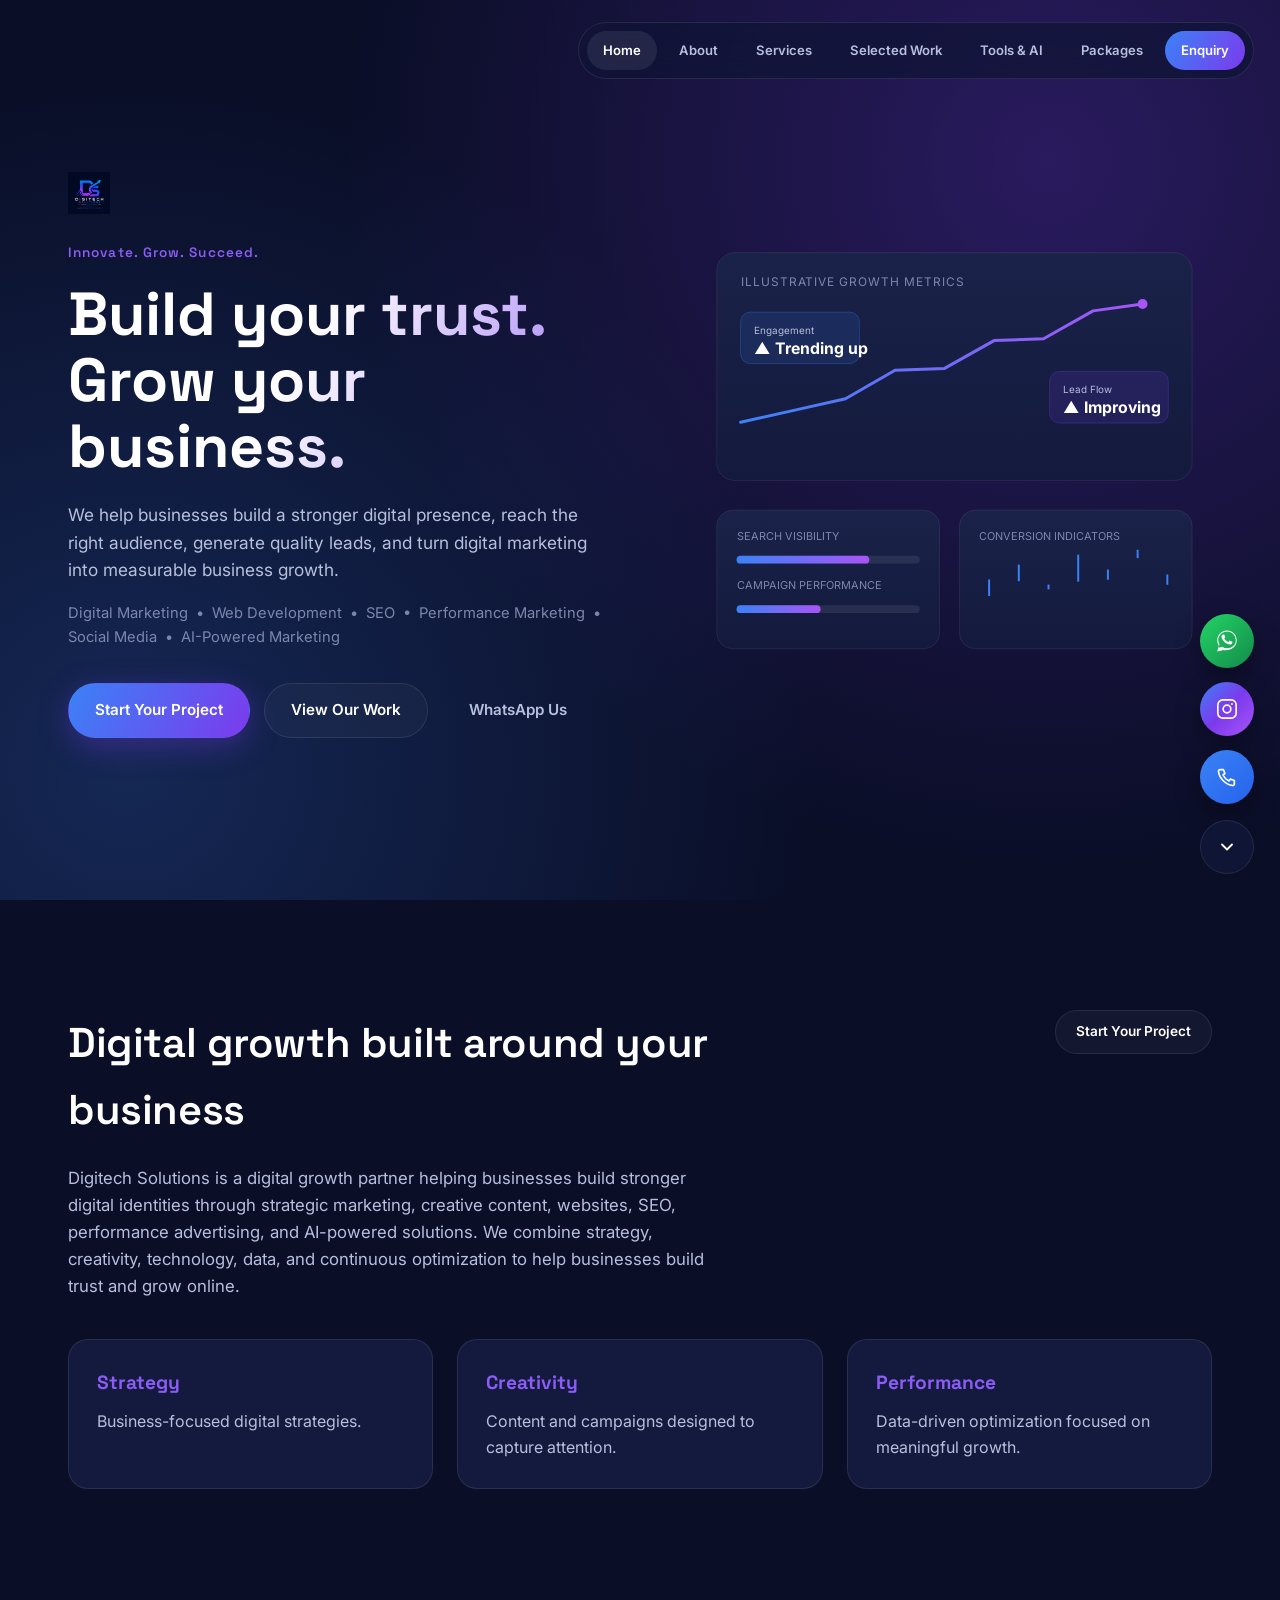
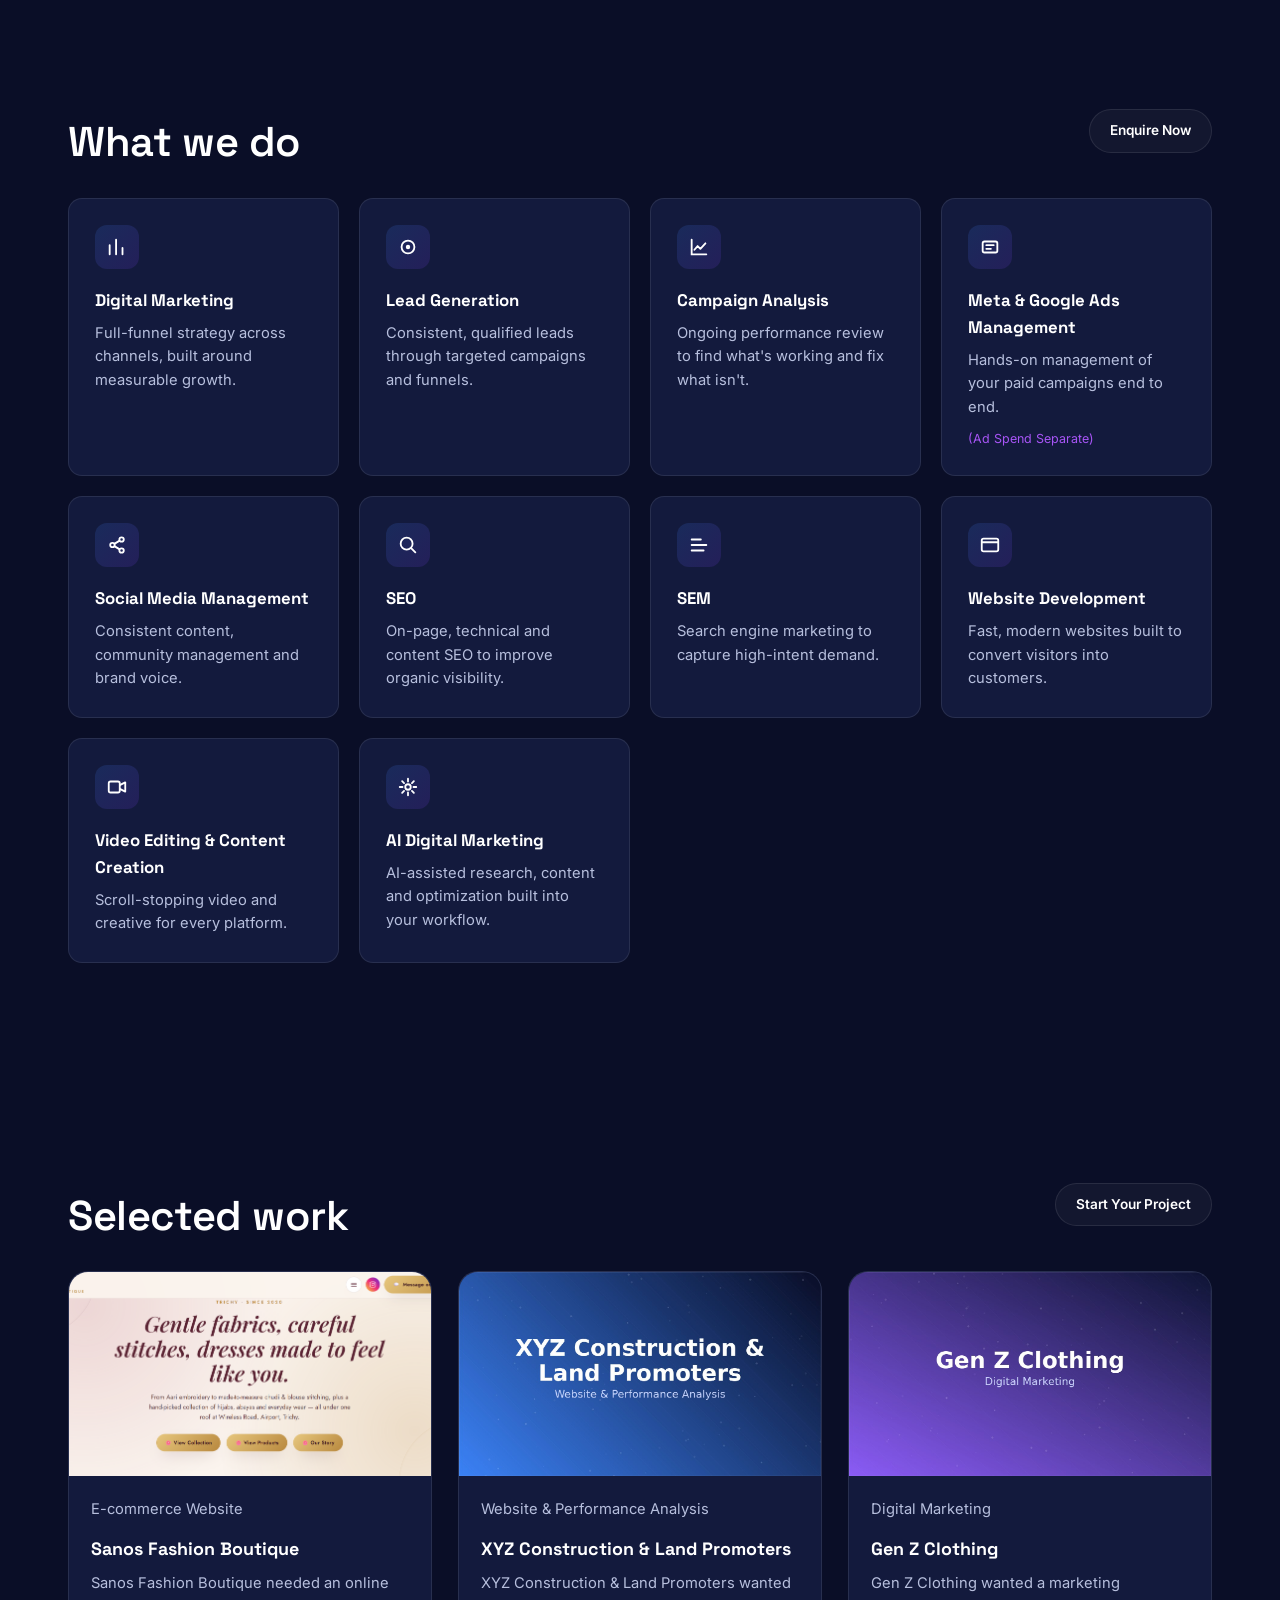
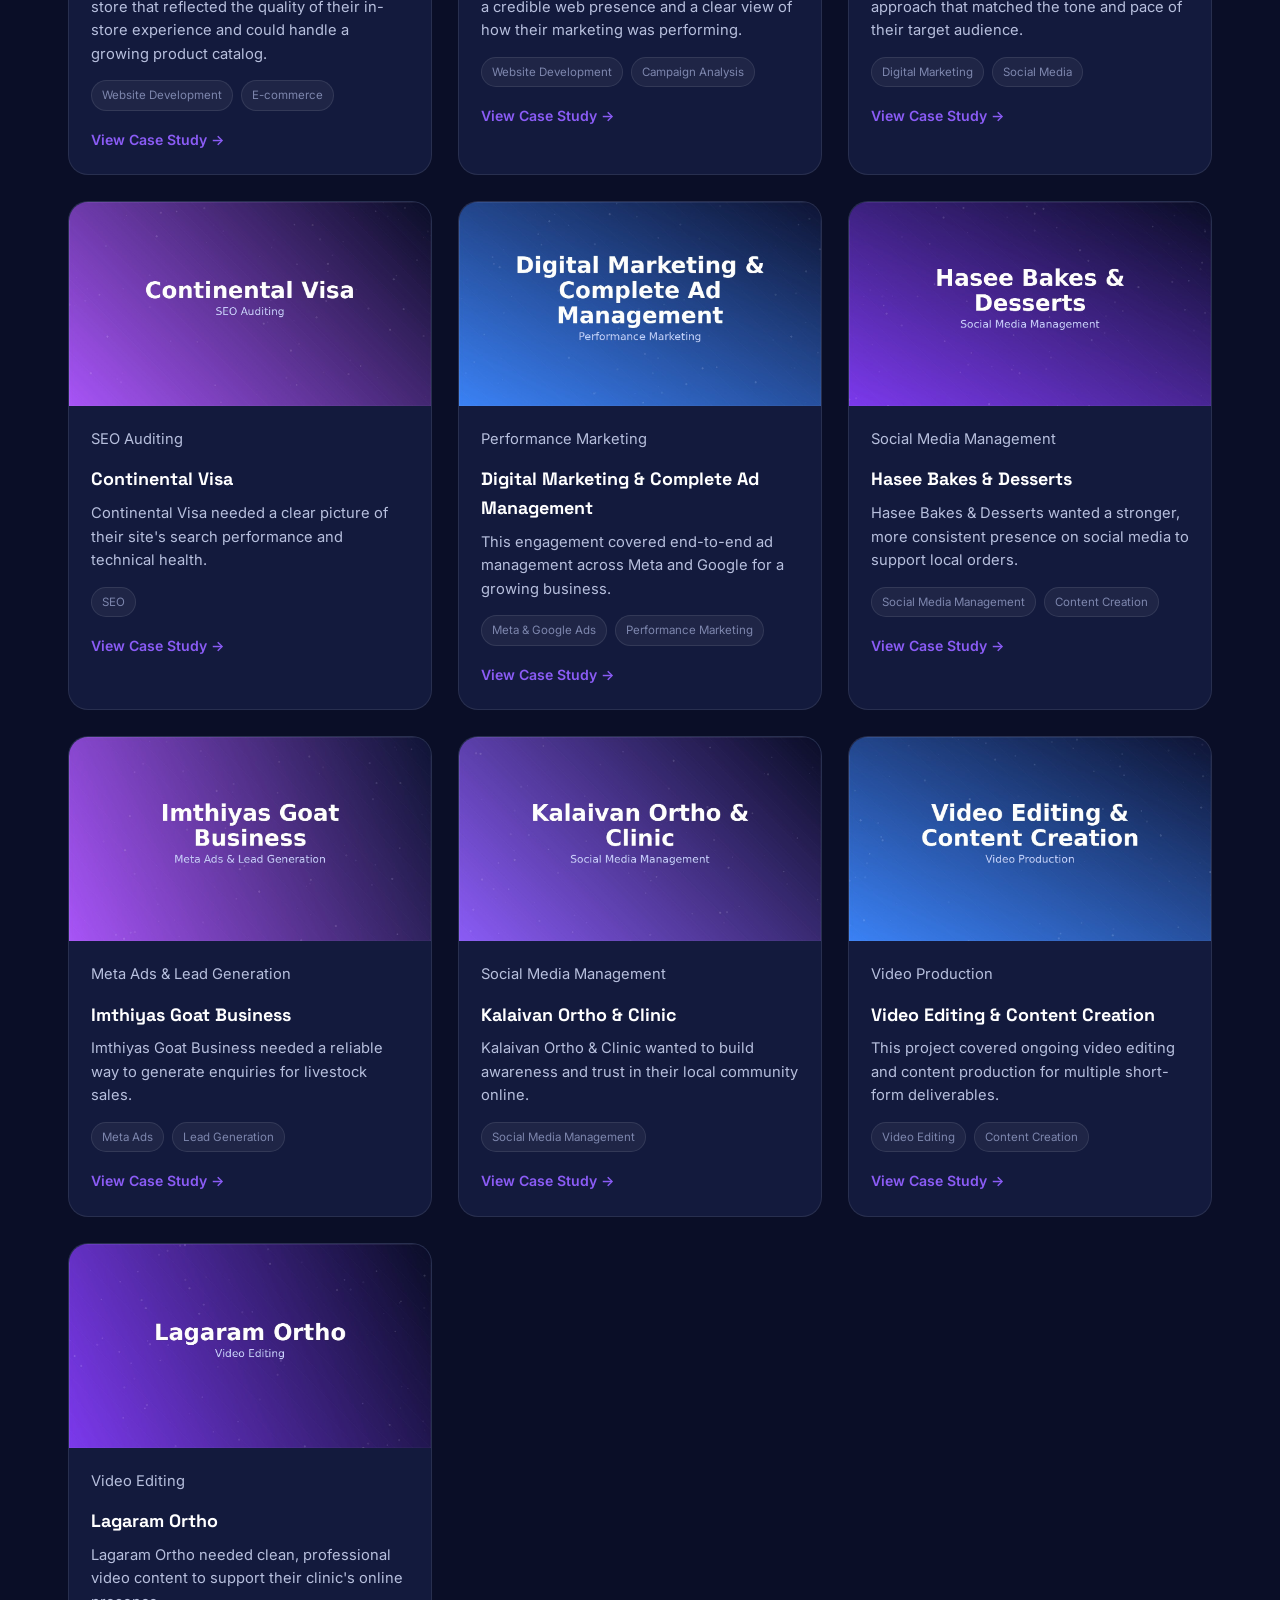
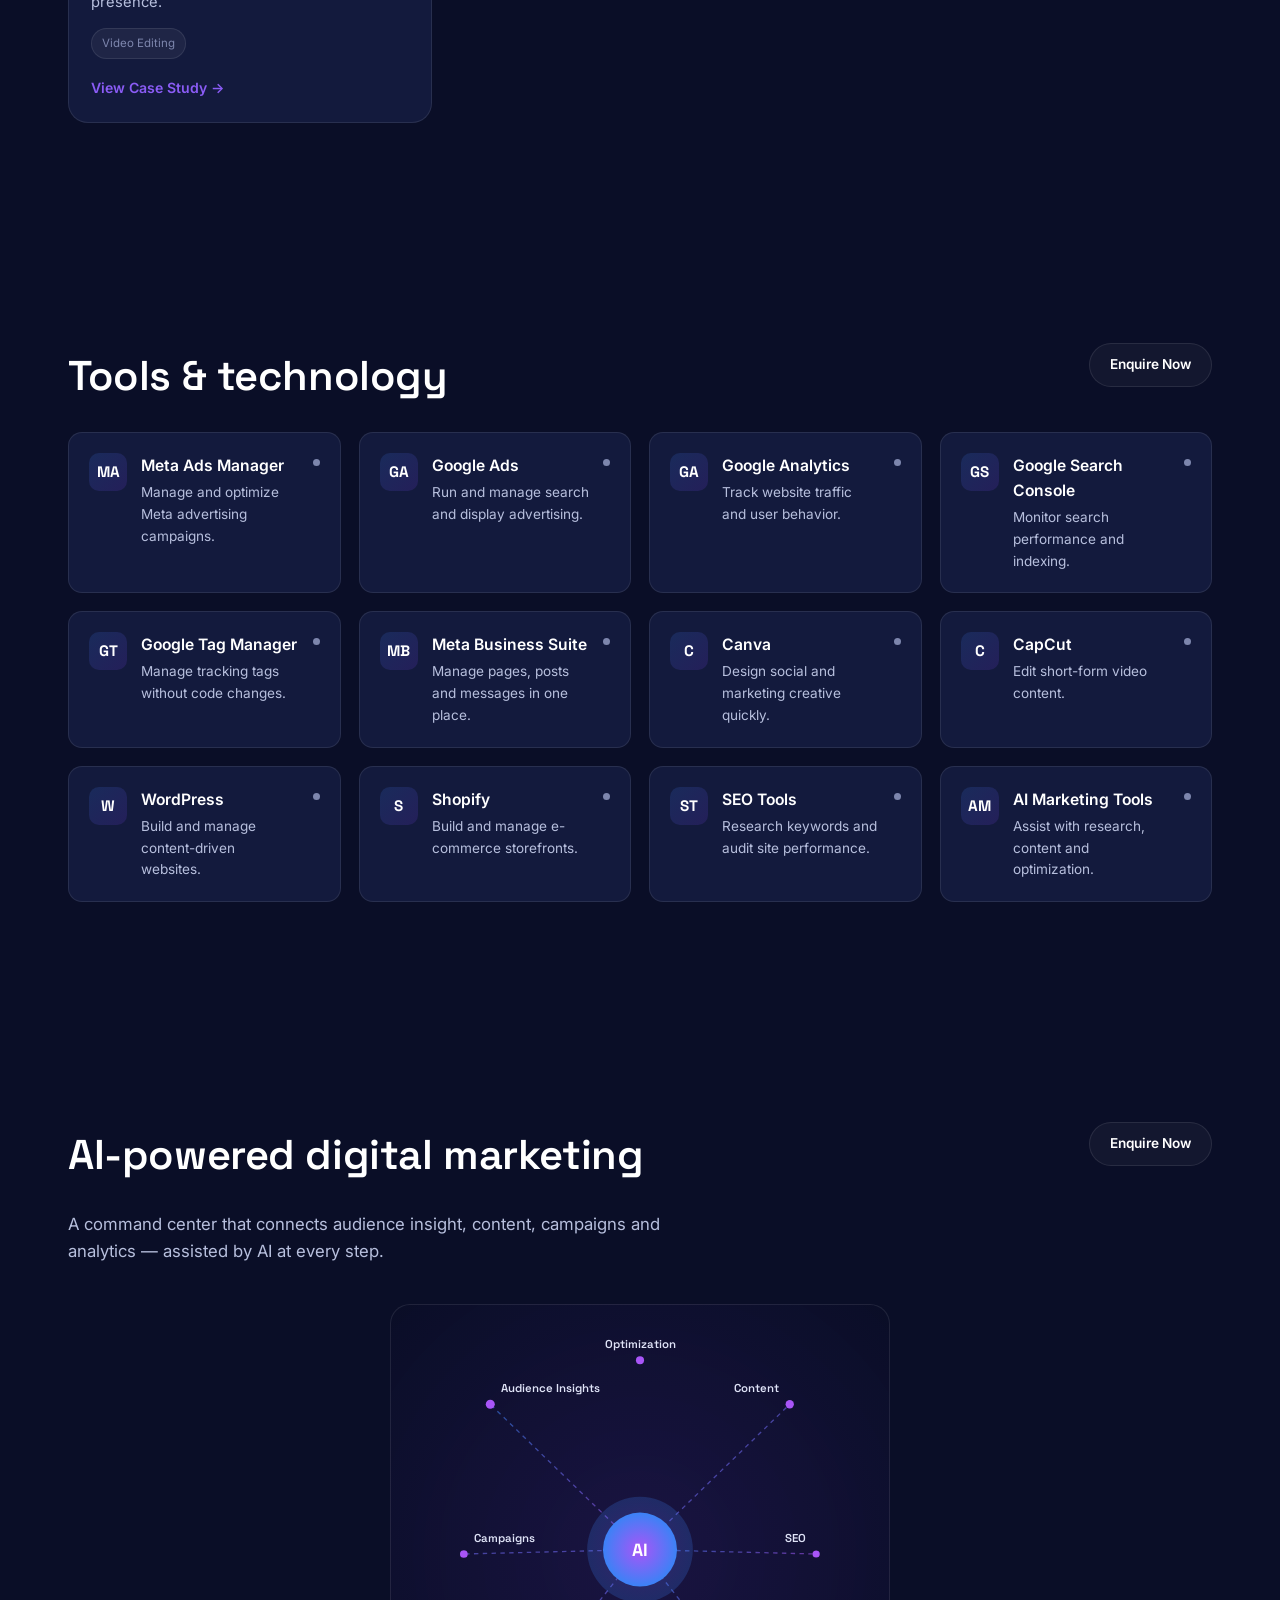
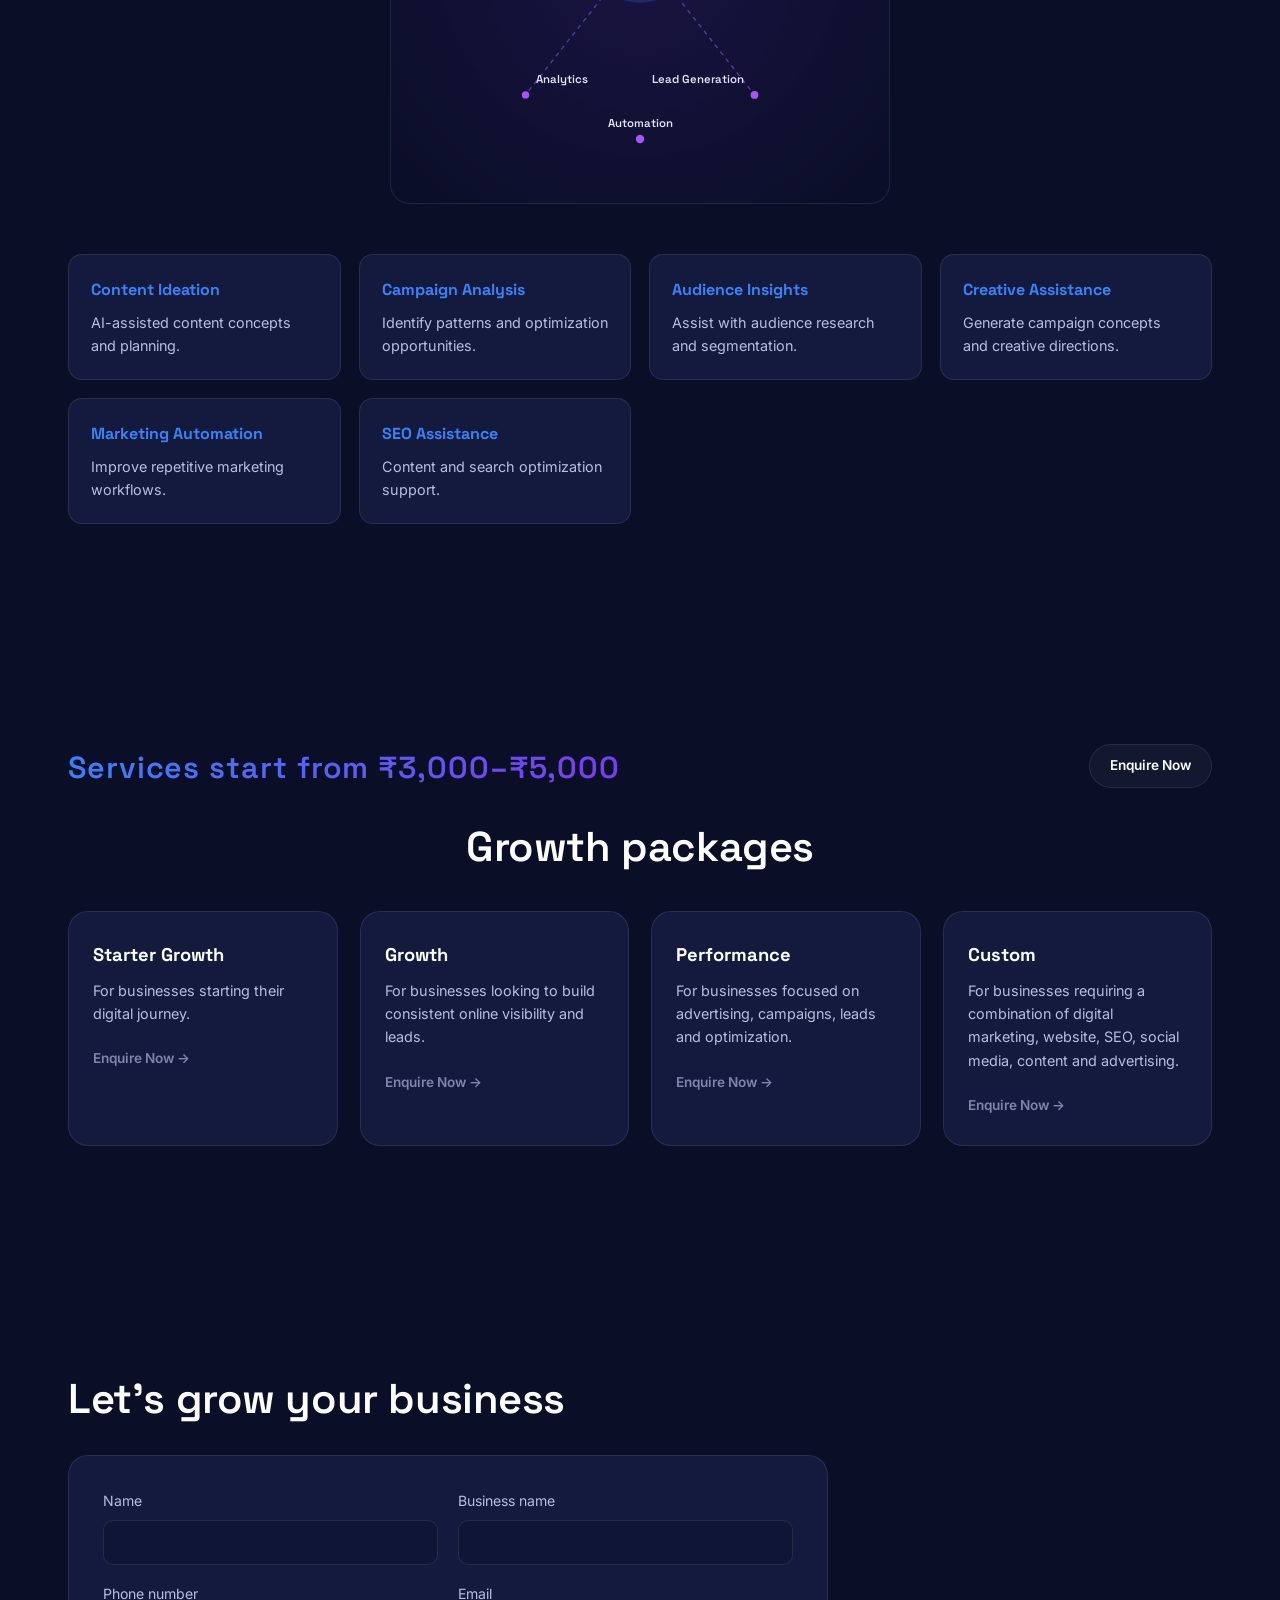
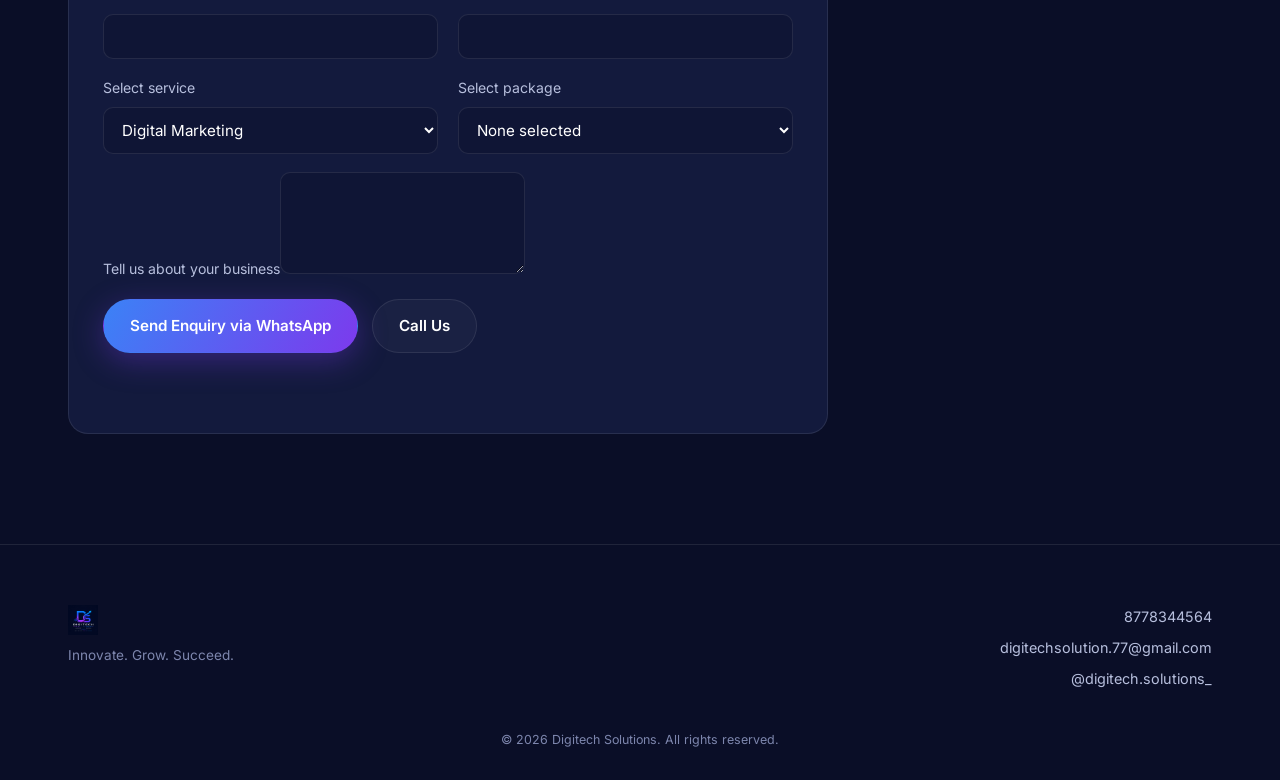
==== index.html @ 9fa25af1 "Add files via upload" ====
<!DOCTYPE html>
<html lang="en">
<head>
<meta charset="UTF-8">
<meta name="viewport" content="width=device-width, initial-scale=1.0">
<title>Digitech Solutions — Innovate. Grow. Succeed.</title>
<meta name="description" content="Digitech Solutions is a digital growth partner helping businesses build stronger digital identities through strategic marketing, websites, SEO, performance advertising and AI-powered solutions.">
<link rel="preconnect" href="https://fonts.googleapis.com">
<link rel="preconnect" href="https://fonts.gstatic.com" crossorigin>
<link href="https://fonts.googleapis.com/css2?family=Space+Grotesk:wght@400;500;600;700&family=Inter:wght@400;500;600;700&display=swap" rel="stylesheet">
<link rel="stylesheet" href="styles.css">
</head>
<body>

<!-- ============ SIDEBAR TOGGLE + PANEL ============ -->
<button id="menuToggle" class="menu-toggle" aria-label="Open navigation menu" aria-expanded="false">
  <span></span><span></span><span></span>
</button>

<!-- ============ TOP CTA BAR ============ -->
<nav id="topCtaBar" class="top-cta-bar" aria-label="Section navigation">
  <a href="#home" data-section="home" class="top-cta">Home</a>
  <a href="#about" data-section="about" class="top-cta">About</a>
  <a href="#services" data-section="services" class="top-cta">Services</a>
  <a href="#work" data-section="work" class="top-cta">Selected Work</a>
  <a href="#tools" data-section="tools" class="top-cta">Tools &amp; AI</a>
  <a href="#packages" data-section="packages" class="top-cta">Packages</a>
  <a href="#enquiry" data-section="enquiry" class="top-cta top-cta-primary">Enquiry</a>
</nav>

<nav id="sideNav" class="side-nav" aria-hidden="true">
  <button id="sideNavClose" class="side-nav-close" aria-label="Close menu">✕ Close</button>
  <ul class="side-nav-list">
    <li><a href="#home" data-section="home">Home</a></li>
    <li><a href="#about" data-section="about">About</a></li>
    <li><a href="#services" data-section="services">Services</a></li>
    <li><a href="#work" data-section="work">Selected Work</a></li>
    <li><a href="#tools" data-section="tools">Tools &amp; AI</a></li>
    <li><a href="#packages" data-section="packages">Packages</a></li>
    <li><a href="#enquiry" data-section="enquiry">Enquiry</a></li>
  </ul>
</nav>
<div id="sideNavOverlay" class="side-nav-overlay"></div>

<!-- ============ HERO ============ -->
<header id="home" class="section hero">
  <div class="hero-inner">
    <div class="hero-content">
      <div class="brand-row">
        <img id="siteLogo" src="" alt="Digitech Solutions logo" class="site-logo">
      </div>
      <p class="eyebrow-line">Innovate. Grow. Succeed.</p>
      <h1 class="hero-title">Build your trust.<br>Grow your business.</h1>
      <p class="hero-sub">We help businesses build a stronger digital presence, reach the right audience, generate quality leads, and turn digital marketing into measurable business growth.</p>
      <p class="hero-services">Digital Marketing &nbsp;•&nbsp; Web Development &nbsp;•&nbsp; SEO &nbsp;•&nbsp; Performance Marketing &nbsp;•&nbsp; Social Media &nbsp;•&nbsp; AI-Powered Marketing</p>
      <div class="hero-ctas">
        <a href="#enquiry" class="btn btn-primary">Start Your Project</a>
        <a href="#work" class="btn btn-outline">View Our Work</a>
        <a id="heroWhatsapp" href="#" target="_blank" rel="noopener" class="btn btn-ghost">WhatsApp Us</a>
      </div>
    </div>
    <div class="hero-graphic" aria-hidden="true">
      <div id="dashboardGraphic" class="dashboard-graphic"></div>
    </div>
  </div>
</header>

<!-- ============ WHO WE ARE ============ -->
<section id="about" class="section about">
  <div class="section-inner">
    <div class="section-header">
      <h2 class="section-title">Digital growth built around your business</h2>
      <a href="#enquiry" class="section-cta">Start Your Project</a>
    </div>
    <p class="section-lead">Digitech Solutions is a digital growth partner helping businesses build stronger digital identities through strategic marketing, creative content, websites, SEO, performance advertising, and AI-powered solutions. We combine strategy, creativity, technology, data, and continuous optimization to help businesses build trust and grow online.</p>
    <div class="about-cards">
      <div class="about-card">
        <h3>Strategy</h3>
        <p>Business-focused digital strategies.</p>
      </div>
      <div class="about-card">
        <h3>Creativity</h3>
        <p>Content and campaigns designed to capture attention.</p>
      </div>
      <div class="about-card">
        <h3>Performance</h3>
        <p>Data-driven optimization focused on meaningful growth.</p>
      </div>
    </div>
  </div>
</section>

<!-- ============ WHAT WE DO / SERVICES ============ -->
<section id="services" class="section services">
  <div class="section-inner">
    <div class="section-header">
      <h2 class="section-title">What we do</h2>
      <a href="#enquiry" class="section-cta">Enquire Now</a>
    </div>
    <div id="serviceGrid" class="service-grid"></div>
  </div>
</section>

<!-- ============ SELECTED WORK ============ -->
<section id="work" class="section work">
  <div class="section-inner">
    <div class="section-header">
      <h2 class="section-title">Selected work</h2>
      <a href="#enquiry" class="section-cta">Start Your Project</a>
    </div>
    <div id="portfolioGrid" class="portfolio-grid"></div>
  </div>
</section>

<!-- ============ CASE STUDY MODAL ============ -->
<div id="caseModal" class="case-modal" aria-hidden="true">
  <div class="case-modal-backdrop"></div>
  <div class="case-modal-panel" role="dialog" aria-modal="true" aria-labelledby="caseTitle">
    <div class="case-modal-top">
      <button id="caseBack" class="case-back">← Back to Selected Work</button>
      <button id="caseClose" class="case-close" aria-label="Close case study">✕</button>
    </div>
    <div class="case-modal-body">
      <div class="case-gallery">
        <div class="case-main-img"><img id="caseMainImg" src="" alt=""></div>
        <div class="case-sub-imgs">
          <div class="case-sub-img"><img id="caseImg2" src="" alt=""></div>
          <div class="case-sub-img"><img id="caseImg3" src="" alt=""></div>
        </div>
      </div>
      <div class="case-details">
        <p class="case-category" id="caseCategory"></p>
        <h3 id="caseTitle"></h3>
        <p class="case-service" id="caseService"></p>
        <div class="case-block"><h4>Project overview</h4><p id="caseOverview"></p></div>
        <div class="case-block"><h4>Challenge</h4><p id="caseChallenge"></p></div>
        <div class="case-block"><h4>Our approach</h4><p id="caseApproach"></p></div>
        <div class="case-block"><h4>What we did</h4><ul id="caseWhat"></ul></div>
        <div class="case-block"><h4>Focus / outcome</h4><p id="caseFocus"></p></div>
      </div>
    </div>
    <div class="case-nav">
      <button id="casePrev" class="case-nav-btn">← Previous Case Study</button>
      <button id="caseNext" class="case-nav-btn">Next Case Study →</button>
    </div>
  </div>
</div>

<!-- ============ TOOLS & TECHNOLOGY ============ -->
<section id="tools" class="section tools">
  <div class="section-inner">
    <div class="section-header">
      <h2 class="section-title">Tools &amp; technology</h2>
      <a href="#enquiry" class="section-cta">Enquire Now</a>
    </div>
    <div id="toolsGrid" class="tools-grid"></div>
  </div>
</section>

<!-- ============ AI-POWERED DIGITAL MARKETING ============ -->
<section id="ai" class="section ai-section">
  <div class="section-inner">
    <div class="section-header">
      <h2 class="section-title">AI-powered digital marketing</h2>
      <a href="#enquiry" class="section-cta">Enquire Now</a>
    </div>
    <p class="section-lead">A command center that connects audience insight, content, campaigns and analytics — assisted by AI at every step.</p>
    <div id="aiGraphic" class="ai-graphic" aria-hidden="true"></div>
    <div id="aiCapabilities" class="ai-capabilities"></div>
  </div>
</section>

<!-- ============ GROWTH PACKAGES ============ -->
<section id="packages" class="section packages">
  <div class="section-inner">
    <div class="section-header">
      <p class="packages-pricing">Services start from ₹3,000–₹5,000</p>
      <a href="#enquiry" class="section-cta">Enquire Now</a>
    </div>
    <h2 class="section-title">Growth packages</h2>
    <div id="packageGrid" class="package-grid"></div>
  </div>
</section>

<!-- ============ ENQUIRY ============ -->
<section id="enquiry" class="section enquiry">
  <div class="section-inner">
    <h2 class="section-title">Let's grow your business</h2>
    <form id="enquiryForm" class="enquiry-form" novalidate>
      <div class="form-row">
        <label>Name<input type="text" name="name" required></label>
        <label>Business name<input type="text" name="business" required></label>
      </div>
      <div class="form-row">
        <label>Phone number<input type="tel" name="phone" required></label>
        <label>Email<input type="email" name="email" required></label>
      </div>
      <div class="form-row">
        <label>Select service
          <select name="service" id="serviceSelect">
            <option>Digital Marketing</option>
            <option>Lead Generation</option>
            <option>Campaign Analysis</option>
            <option>Meta &amp; Google Ads</option>
            <option>Social Media Management</option>
            <option>SEO</option>
            <option>SEM</option>
            <option>Website Development</option>
            <option>Video Editing</option>
            <option>Content Creation</option>
            <option>AI Digital Marketing</option>
            <option>Other</option>
          </select>
        </label>
        <label>Select package
          <select name="package" id="packageSelect">
            <option value="">None selected</option>
            <option>Starter Growth</option>
            <option>Growth</option>
            <option>Performance</option>
            <option>Custom</option>
          </select>
        </label>
      </div>
      <label class="form-full">Tell us about your business<textarea name="message" rows="4"></textarea></label>
      <div class="form-ctas">
        <button type="submit" class="btn btn-primary">Send Enquiry via WhatsApp</button>
        <a id="enquiryCall" href="tel:8778344564" class="btn btn-outline">Call Us</a>
      </div>
      <p id="formStatus" class="form-status" role="status"></p>
    </form>
  </div>
</section>

<!-- ============ CONTACT / FOOTER ============ -->
<footer class="footer">
  <div class="section-inner footer-inner">
    <div class="footer-brand">
      <img id="footerLogo" src="" alt="Digitech Solutions logo" class="footer-logo-img">
      <p>Innovate. Grow. Succeed.</p>
    </div>
    <div class="footer-contact">
      <a id="footerPhone" href="tel:8778344564">8778344564</a>
      <a id="footerEmail" href="mailto:digitechsolution.77@gmail.com">digitechsolution.77@gmail.com</a>
      <a id="footerInstagram" href="https://instagram.com/digitech.solutions_" target="_blank" rel="noopener">@digitech.solutions_</a>
    </div>
  </div>
  <p class="footer-copy">© 2026 Digitech Solutions. All rights reserved.</p>
</footer>

<!-- ============ FLOATING BUTTONS ============ -->
<div class="floating-buttons">
  <a id="floatWhatsapp" href="#" target="_blank" rel="noopener" class="float-btn float-whatsapp" aria-label="Chat on WhatsApp">
    <span class="tooltip">WhatsApp Us</span>
    <svg viewBox="0 0 32 32" width="26" height="26" fill="currentColor"><path d="M16.001 3C9.373 3 4 8.373 4 15c0 2.386.702 4.605 1.912 6.47L4 29l7.72-1.876A11.94 11.94 0 0 0 16.001 27C22.629 27 28 21.627 28 15S22.629 3 16.001 3zm0 21.818c-1.98 0-3.822-.55-5.396-1.502l-.387-.23-4.583 1.114 1.14-4.464-.252-.399A9.77 9.77 0 0 1 5.182 15c0-5.965 4.854-10.818 10.819-10.818S26.818 9.035 26.818 15 21.966 24.818 16.001 24.818zm5.978-8.137c-.328-.164-1.94-.957-2.241-1.066-.301-.11-.52-.164-.739.164-.219.328-.848 1.066-1.04 1.285-.191.219-.383.246-.71.082-.328-.164-1.386-.51-2.64-1.628-.976-.87-1.635-1.945-1.827-2.273-.191-.328-.02-.505.144-.668.148-.147.328-.383.492-.575.164-.191.219-.328.328-.547.11-.219.055-.41-.027-.575-.082-.164-.739-1.782-1.013-2.44-.267-.64-.539-.554-.739-.564l-.63-.011a1.213 1.213 0 0 0-.876.41c-.301.328-1.149 1.123-1.149 2.74 0 1.617 1.176 3.18 1.34 3.399.164.219 2.316 3.536 5.612 4.958.784.338 1.396.54 1.873.691.787.25 1.503.215 2.07.13.631-.094 1.94-.793 2.213-1.559.273-.766.273-1.422.191-1.559-.082-.137-.301-.219-.629-.383z"/></svg>
  </a>
  <a id="floatInstagram" href="https://instagram.com/digitech.solutions_" target="_blank" rel="noopener" class="float-btn float-instagram" aria-label="Visit Instagram">
    <span class="tooltip">Instagram</span>
    <svg viewBox="0 0 24 24" width="22" height="22" fill="none" stroke="currentColor" stroke-width="1.8"><rect x="2" y="2" width="20" height="20" rx="5.5"/><circle cx="12" cy="12" r="4.2"/><circle cx="17.4" cy="6.6" r="1.1" fill="currentColor" stroke="none"/></svg>
  </a>
  <a id="floatCall" href="tel:8778344564" class="float-btn float-call" aria-label="Call Digitech Solutions">
    <span class="tooltip">Call Us</span>
    <svg viewBox="0 0 24 24" width="22" height="22" fill="none" stroke="currentColor" stroke-width="1.8" stroke-linecap="round" stroke-linejoin="round"><path d="M4.5 4h3.6l1.6 4.2-2 1.6a13 13 0 0 0 6.5 6.5l1.6-2 4.2 1.6v3.6c0 1-.8 1.9-1.9 1.8C10.8 20.6 3.4 13.2 2.7 5.9 2.6 4.8 3.5 4 4.5 4z"/></svg>
  </a>
</div>

<!-- ============ SINGLE SECTION TRAVEL BUTTON ============ -->
<button id="travelBtn" class="travel-btn" aria-label="Go to next section">
  <svg id="travelIcon" viewBox="0 0 24 24" width="20" height="20" fill="none" stroke="currentColor" stroke-width="2.2" stroke-linecap="round" stroke-linejoin="round"><path d="M6 9l6 6 6-6"/></svg>
</button>

<script src="script.js"></script>
</body>
</html>
---- styles.css ----
/* ==========================================================
   DIGITECH SOLUTIONS — STYLES
   ========================================================== */

:root{
  --navy: #0a0e27;
  --midnight: #0f1535;
  --panel: #131a3d;
  --panel-light: #1a2249;
  --blue: #3b82f6;
  --purple: #7c3aed;
  --violet: #8b5cf6;
  --magenta: #a855f7;
  --white: #ffffff;
  --text-soft: #b7bfdd;
  --text-faint: #7d86ad;
  --border-soft: rgba(255,255,255,0.09);
  --gradient-main: linear-gradient(120deg, var(--blue), var(--purple));
  --gradient-soft: linear-gradient(135deg, rgba(59,130,246,0.16), rgba(124,58,237,0.16));
  --radius-lg: 20px;
  --radius-md: 14px;
  --radius-sm: 10px;
  --font-display: 'Space Grotesk', 'Inter', sans-serif;
  --font-body: 'Inter', sans-serif;
  --maxw: 1200px;
}

*{ box-sizing: border-box; }
html{ scroll-behavior: smooth; }

body{
  margin:0;
  background: var(--navy);
  color: var(--white);
  font-family: var(--font-body);
  line-height: 1.6;
  -webkit-font-smoothing: antialiased;
}

img{ max-width:100%; display:block; }
a{ color:inherit; text-decoration:none; }
button{ font-family:inherit; cursor:pointer; }
ul{ margin:0; padding:0; list-style:none; }

::selection{ background: var(--purple); color:#fff; }

:focus-visible{
  outline: 2px solid var(--magenta);
  outline-offset: 3px;
}

.section-inner{
  max-width: var(--maxw);
  margin: 0 auto;
  padding: 0 28px;
}

.section{
  padding: 110px 0;
  position: relative;
}

.section-header{
  display:flex;
  justify-content:space-between;
  align-items:flex-start;
  gap: 20px;
  margin-bottom: 22px;
}
.section-header .section-title{ margin-bottom: 0; }
.section-header .packages-pricing{ margin-bottom: 0; }
.section-cta{
  flex-shrink:0;
  white-space:nowrap;
  padding: 10px 20px;
  border-radius: 999px;
  font-size: 0.85rem;
  font-weight: 600;
  color: #fff;
  background: rgba(255,255,255,0.04);
  border: 1px solid var(--border-soft);
  transition: border-color .25s ease, background .25s ease, transform .2s ease;
}
.section-cta:hover{
  border-color: var(--violet);
  background: var(--gradient-soft);
  transform: translateY(-2px);
}

.section-title{
  font-family: var(--font-display);
  font-size: clamp(1.8rem, 3.4vw, 2.6rem);
  font-weight: 600;
  letter-spacing: -0.01em;
  margin: 0 0 22px;
  max-width: 720px;
}

.section-lead{
  color: var(--text-soft);
  max-width: 640px;
  font-size: 1.05rem;
  margin-bottom: 40px;
}

.btn{
  display:inline-flex;
  align-items:center;
  justify-content:center;
  padding: 14px 26px;
  border-radius: 999px;
  font-weight: 600;
  font-size: 0.95rem;
  border: 1px solid transparent;
  transition: transform .25s ease, box-shadow .25s ease, background .25s ease, border-color .25s ease;
}
.btn-primary{
  background: var(--gradient-main);
  color: #fff;
  box-shadow: 0 8px 30px rgba(124,58,237,0.35);
}
.btn-primary:hover{ transform: translateY(-2px); box-shadow: 0 12px 36px rgba(124,58,237,0.5); }
.btn-outline{
  border-color: var(--border-soft);
  color: var(--white);
  background: rgba(255,255,255,0.03);
}
.btn-outline:hover{ border-color: var(--violet); background: rgba(139,92,246,0.1); }
.btn-ghost{
  color: var(--text-soft);
  border-color: transparent;
}
.btn-ghost:hover{ color:#fff; }

/* ---------------- SIDEBAR NAV ---------------- */
.menu-toggle{
  position: fixed;
  top: 26px;
  left: 26px;
  z-index: 220;
  width: 48px;
  height: 48px;
  border-radius: 50%;
  border: 1px solid var(--border-soft);
  background: rgba(15,21,53,0.75);
  backdrop-filter: blur(10px);
  display:flex;
  flex-direction:column;
  align-items:center;
  justify-content:center;
  gap: 5px;
}
.menu-toggle span{
  width: 18px;
  height: 2px;
  background: #fff;
  border-radius: 2px;
  transition: transform .25s ease, opacity .25s ease;
}
.menu-toggle[aria-expanded="true"] span:nth-child(1){ transform: translateY(7px) rotate(45deg); }
.menu-toggle[aria-expanded="true"] span:nth-child(2){ opacity:0; }
.menu-toggle[aria-expanded="true"] span:nth-child(3){ transform: translateY(-7px) rotate(-45deg); }

.side-nav{
  position: fixed;
  top:0; left:0;
  height:100vh;
  width: 300px;
  background: linear-gradient(180deg, var(--midnight), var(--navy));
  border-right: 1px solid var(--border-soft);
  z-index: 210;
  transform: translateX(-100%);
  transition: transform .35s cubic-bezier(.65,0,.35,1);
  padding: 100px 32px 40px;
}
.side-nav.open{ transform: translateX(0); }
.side-nav-close{
  position:absolute;
  top: 26px; right: 26px;
  background:none; border:none;
  color: var(--text-soft);
  font-size: 0.9rem;
}
.side-nav-list a{
  display:block;
  padding: 14px 0;
  font-family: var(--font-display);
  font-size: 1.15rem;
  color: var(--text-soft);
  border-bottom: 1px solid var(--border-soft);
  transition: color .2s ease, padding-left .2s ease;
}
.side-nav-list a:hover{ color:#fff; padding-left: 6px; }
.side-nav-list a.active{
  color:#fff;
  background: linear-gradient(90deg, transparent, transparent);
  position:relative;
}
.side-nav-list a.active::before{
  content:"";
  position:absolute;
  left:-32px; top:0; bottom:0;
  width:4px;
  background: var(--gradient-main);
}
.side-nav-overlay{
  position:fixed; inset:0;
  background: rgba(5,7,20,0.55);
  z-index: 205;
  opacity:0; pointer-events:none;
  transition: opacity .3s ease;
}
.side-nav-overlay.show{ opacity:1; pointer-events:auto; }

/* ---------------- TOP CTA BAR ---------------- */
.top-cta-bar{
  position: fixed;
  top: 22px;
  right: 26px;
  z-index: 200;
  display:flex;
  align-items:center;
  gap: 6px;
  padding: 8px;
  border-radius: 999px;
  background: rgba(15,21,53,0.7);
  border: 1px solid var(--border-soft);
  backdrop-filter: blur(10px);
}
.top-cta{
  padding: 9px 16px;
  border-radius: 999px;
  font-size: 0.82rem;
  font-weight: 600;
  color: var(--text-soft);
  white-space: nowrap;
  transition: color .2s ease, background .2s ease;
}
.top-cta:hover{ color:#fff; background: rgba(255,255,255,0.06); }
.top-cta.active{ color:#fff; background: rgba(255,255,255,0.08); }
.top-cta-primary{
  background: var(--gradient-main);
  color: #fff;
}
.top-cta-primary:hover{ background: var(--gradient-main); opacity: 0.9; }

/* ---------------- HERO ---------------- */
.hero{
  min-height: 100vh;
  display:flex;
  align-items:center;
  padding-top: 120px;
  background:
    radial-gradient(circle at 82% 18%, rgba(124,58,237,0.28), transparent 55%),
    radial-gradient(circle at 10% 85%, rgba(59,130,246,0.22), transparent 50%),
    var(--navy);
}
.hero-inner{
  max-width: var(--maxw);
  margin: 0 auto;
  padding: 0 28px;
  display:grid;
  grid-template-columns: 1.05fr 0.95fr;
  gap: 60px;
  align-items:center;
}
.brand-row{ margin-bottom: 28px; }
.site-logo{ height: 42px; width:auto; }
.eyebrow-line{
  font-family: var(--font-display);
  color: var(--violet);
  letter-spacing: 0.08em;
  font-size: 0.85rem;
  font-weight: 600;
  margin: 0 0 18px;
}
.hero-title{
  font-family: var(--font-display);
  font-size: clamp(2.4rem, 5vw, 3.8rem);
  line-height: 1.08;
  font-weight: 700;
  margin: 0 0 22px;
  background: linear-gradient(120deg, #fff 40%, var(--violet));
  -webkit-background-clip: text;
  background-clip: text;
  color: transparent;
}
.hero-sub{
  color: var(--text-soft);
  font-size: 1.08rem;
  max-width: 520px;
  margin-bottom: 18px;
}
.hero-services{
  color: var(--text-faint);
  font-size: 0.92rem;
  margin-bottom: 34px;
}
.hero-ctas{ display:flex; flex-wrap:wrap; gap: 14px; }

.hero-graphic{ position:relative; min-height: 420px; }
.dashboard-graphic{ width:100%; }

/* ---------------- ABOUT ---------------- */
.about-cards{
  display:grid;
  grid-template-columns: repeat(3, 1fr);
  gap: 24px;
  margin-top: 20px;
}
.about-card{
  background: var(--panel);
  border: 1px solid var(--border-soft);
  border-radius: var(--radius-lg);
  padding: 28px;
}
.about-card h3{
  font-family: var(--font-display);
  margin: 0 0 10px;
  font-size: 1.2rem;
  color: var(--violet);
}
.about-card p{ color: var(--text-soft); margin:0; }

/* ---------------- SERVICES ---------------- */
.service-grid{
  display:grid;
  grid-template-columns: repeat(auto-fit, minmax(260px, 1fr));
  gap: 20px;
}
.service-card{
  background: var(--panel);
  border: 1px solid var(--border-soft);
  border-radius: var(--radius-md);
  padding: 26px;
  cursor:pointer;
  transition: border-color .25s ease, transform .25s ease, background .25s ease;
  position:relative;
  overflow:hidden;
}
.service-card:hover{ transform: translateY(-4px); }
.service-card .service-icon{
  width: 44px; height:44px;
  border-radius: 12px;
  display:flex; align-items:center; justify-content:center;
  background: var(--gradient-soft);
  margin-bottom: 18px;
  transition: background .25s ease, box-shadow .25s ease;
}
.service-card h3{
  font-family: var(--font-display);
  font-size: 1.05rem;
  margin: 0 0 8px;
}
.service-card p{
  color: var(--text-soft);
  font-size: 0.92rem;
  margin: 0;
  transition: color .25s ease;
}
.service-note{
  display:block;
  margin-top:10px;
  font-size: 0.78rem;
  color: var(--magenta);
}
.service-indicator{
  position:absolute;
  top: 22px; right: 22px;
  width: 8px; height: 8px;
  border-radius: 50%;
  background: transparent;
  transition: background .25s ease, box-shadow .25s ease;
}
.service-card.active{
  border-color: var(--violet);
  background: linear-gradient(155deg, rgba(124,58,237,0.14), rgba(59,130,246,0.08));
  box-shadow: 0 0 0 1px rgba(139,92,246,0.25), 0 18px 40px rgba(76,29,149,0.25);
}
.service-card.active .service-icon{
  background: var(--gradient-main);
  box-shadow: 0 0 22px rgba(139,92,246,0.55);
}
.service-card.active p{ color: #dfe3f7; }
.service-card.active .service-indicator{
  background: var(--magenta);
  box-shadow: 0 0 10px var(--magenta);
}

/* ---------------- PORTFOLIO ---------------- */
.portfolio-grid{
  display:grid;
  grid-template-columns: repeat(auto-fit, minmax(300px, 1fr));
  gap: 26px;
}
.portfolio-card{
  background: var(--panel);
  border: 1px solid var(--border-soft);
  border-radius: var(--radius-lg);
  overflow:hidden;
  cursor:pointer;
  transition: transform .3s ease, border-color .3s ease;
}
.portfolio-card:hover{ transform: translateY(-6px); border-color: var(--violet); }
.portfolio-img{ aspect-ratio: 16/9; overflow:hidden; background: var(--panel-light); }
.portfolio-img img{ width:100%; height:100%; object-fit:cover; transition: transform .5s ease; }
.portfolio-card:hover .portfolio-img img{ transform: scale(1.06); }
.portfolio-body{ padding: 22px; }
.portfolio-category{
  font-size: 0.78rem;
  color: var(--violet);
  margin: 0 0 6px;
}
.portfolio-body h3{
  font-family: var(--font-display);
  margin: 0 0 8px;
  font-size: 1.12rem;
}
.portfolio-body p{ color: var(--text-soft); font-size: 0.92rem; margin: 0 0 14px; }
.portfolio-tags{ display:flex; flex-wrap:wrap; gap:8px; margin-bottom: 16px; }
.portfolio-tags span{
  font-size: 0.72rem;
  padding: 5px 10px;
  border-radius: 999px;
  background: rgba(255,255,255,0.05);
  border: 1px solid var(--border-soft);
  color: var(--text-faint);
}
.view-case{
  font-size: 0.88rem;
  font-weight: 600;
  color: var(--violet);
}

/* ---------------- CASE MODAL ---------------- */
.case-modal{
  position: fixed; inset:0;
  z-index: 300;
  display:flex;
  align-items:center;
  justify-content:center;
  opacity:0; pointer-events:none;
  transition: opacity .3s ease;
}
.case-modal.open{ opacity:1; pointer-events:auto; }
.case-modal-backdrop{
  position:absolute; inset:0;
  background: rgba(5,7,20,0.78);
  backdrop-filter: blur(6px);
}
.case-modal-panel{
  position:relative;
  background: var(--midnight);
  border: 1px solid var(--border-soft);
  border-radius: var(--radius-lg);
  max-width: 980px;
  width: 92%;
  max-height: 88vh;
  overflow-y:auto;
  padding: 26px 30px 30px;
  transform: translateY(20px);
  transition: transform .3s ease;
}
.case-modal.open .case-modal-panel{ transform: translateY(0); }
.case-modal-top{
  display:flex;
  justify-content:space-between;
  align-items:center;
  margin-bottom: 20px;
}
.case-back, .case-close{
  background: rgba(255,255,255,0.05);
  border: 1px solid var(--border-soft);
  color: var(--text-soft);
  padding: 9px 16px;
  border-radius: 999px;
  font-size: 0.85rem;
}
.case-close{ padding: 9px 13px; }
.case-back:hover, .case-close:hover{ color:#fff; border-color: var(--violet); }
.case-modal-body{
  display:grid;
  grid-template-columns: 1.15fr 1fr;
  gap: 30px;
}
.case-main-img{ border-radius: var(--radius-md); overflow:hidden; margin-bottom: 12px; background:var(--panel); }
.case-main-img img{ width:100%; height:auto; }
.case-sub-imgs{ display:grid; grid-template-columns: 1fr 1fr; gap: 12px; }
.case-sub-img{ border-radius: var(--radius-sm); overflow:hidden; background:var(--panel); }
.case-sub-img img{ width:100%; height:100%; object-fit:cover; aspect-ratio: 1/1; }
.case-category{ color: var(--violet); font-size: 0.82rem; margin:0 0 8px; }
.case-details h3{ font-family: var(--font-display); margin: 0 0 6px; font-size: 1.5rem; }
.case-service{ color: var(--text-faint); font-size: 0.9rem; margin: 0 0 20px; }
.case-block{ margin-bottom: 16px; }
.case-block h4{ font-size: 0.82rem; letter-spacing: 0.03em; color: var(--magenta); margin: 0 0 6px; }
.case-block p, .case-block li{ color: var(--text-soft); font-size: 0.94rem; margin:0; }
.case-block ul{ padding-left: 18px; list-style: disc; }
.case-block ul li{ margin-bottom: 4px; }
.case-nav{
  display:flex;
  justify-content:space-between;
  margin-top: 26px;
  padding-top: 20px;
  border-top: 1px solid var(--border-soft);
}
.case-nav-btn{
  background:none; border:none;
  color: var(--text-soft);
  font-size: 0.9rem;
  font-weight: 600;
}
.case-nav-btn:hover{ color: var(--violet); }

/* ---------------- TOOLS ---------------- */
.tools-grid{
  display:grid;
  grid-template-columns: repeat(auto-fit, minmax(220px, 1fr));
  gap: 18px;
}
.tool-card{
  background: var(--panel);
  border: 1px solid var(--border-soft);
  border-radius: var(--radius-md);
  padding: 20px;
  display:flex;
  gap: 14px;
  align-items:flex-start;
  cursor:pointer;
  transition: border-color .25s ease, box-shadow .25s ease, transform .2s ease;
}
.tool-card:hover{ transform: translateY(-3px); border-color: var(--blue); box-shadow: 0 10px 30px rgba(59,130,246,0.18); }
.tool-card.active{ border-color: var(--violet); box-shadow: 0 0 0 1px var(--violet), 0 12px 30px rgba(139,92,246,0.25); }
.tool-icon{
  width: 38px; height:38px;
  border-radius: 10px;
  background: var(--gradient-soft);
  flex-shrink:0;
  display:flex; align-items:center; justify-content:center;
  color: #fff;
  font-family: var(--font-display);
  font-weight: 700;
  font-size: 0.95rem;
}
.tool-name{ color:#fff; font-weight:600; margin: 0 0 4px; font-size: 0.98rem; }
.tool-purpose{ color: var(--text-soft); font-size: 0.85rem; margin:0; }
.tool-dot{
  width:7px; height:7px; border-radius:50%;
  background: var(--text-faint);
  margin-top: 6px;
  margin-left:auto;
  flex-shrink:0;
}
.tool-card.active .tool-dot{ background: var(--magenta); box-shadow: 0 0 8px var(--magenta); }

/* ---------------- AI SECTION ---------------- */
.ai-graphic{
  margin: 30px auto 50px;
  border-radius: var(--radius-lg);
  background: radial-gradient(circle at 50% 50%, rgba(124,58,237,0.14), rgba(10,14,39,0.4));
  border: 1px solid var(--border-soft);
  overflow:hidden;
  max-width: 500px;
  padding: 20px;
}
.ai-graphic svg{ display:block; width:100%; height:auto; }
.ai-capabilities{
  display:grid;
  grid-template-columns: repeat(auto-fit, minmax(240px,1fr));
  gap: 18px;
}
.ai-cap-card{
  background: var(--panel);
  border: 1px solid var(--border-soft);
  border-radius: var(--radius-md);
  padding: 22px;
}
.ai-cap-card h3{ font-family: var(--font-display); font-size: 1rem; margin: 0 0 8px; color: var(--blue); }
.ai-cap-card p{ color: var(--text-soft); font-size: 0.9rem; margin:0; }

/* ---------------- PACKAGES ---------------- */
.packages{ text-align:center; }
.packages-pricing{
  font-family: var(--font-display);
  font-size: clamp(1.3rem, 2.6vw, 1.9rem);
  font-weight: 600;
  letter-spacing: 0.03em;
  background: var(--gradient-main);
  -webkit-background-clip:text;
  background-clip:text;
  color: transparent;
  margin: 0 0 14px;
}
.packages .section-title{ margin-left:auto; margin-right:auto; }
.packages::after{ content:""; }
.package-grid{
  display:grid;
  grid-template-columns: repeat(auto-fit, minmax(230px, 1fr));
  gap: 22px;
  text-align:left;
  margin-top: 30px;
}
.package-card{
  background: var(--panel);
  border: 1px solid var(--border-soft);
  border-radius: var(--radius-lg);
  padding: 28px 24px;
  cursor:pointer;
  transition: border-color .25s ease, transform .25s ease, background .25s ease;
  position:relative;
}
.package-card:hover{ transform: translateY(-4px); }
.package-card h3{ font-family: var(--font-display); margin: 0 0 10px; font-size: 1.15rem; }
.package-card p{ color: var(--text-soft); font-size: 0.9rem; margin: 0 0 20px; }
.package-cta{
  font-size: 0.85rem;
  font-weight:600;
  color: var(--text-faint);
  display:inline-flex; align-items:center; gap:6px;
}
.package-card.active{
  border-color: transparent;
  background: linear-gradient(var(--panel), var(--panel)) padding-box, var(--gradient-main) border-box;
  border: 1px solid transparent;
  box-shadow: 0 16px 40px rgba(124,58,237,0.28);
}
.package-card.active .package-cta{ color: #fff; }
.package-card.active::before{
  content: "Selected";
  position:absolute;
  top: 20px; right: 20px;
  font-size: 0.68rem;
  padding: 4px 10px;
  border-radius: 999px;
  background: var(--gradient-main);
  color:#fff;
}

/* ---------------- ENQUIRY ---------------- */
.enquiry-form{
  background: var(--panel);
  border: 1px solid var(--border-soft);
  border-radius: var(--radius-lg);
  padding: 34px;
  max-width: 760px;
}
.form-row{ display:grid; grid-template-columns: 1fr 1fr; gap: 20px; margin-bottom: 18px; }
.form-full{ display:block; margin-bottom: 18px; }
label{ display:flex; flex-direction:column; gap:8px; font-size: 0.88rem; color: var(--text-soft); }
input, select, textarea{
  background: var(--midnight);
  border: 1px solid var(--border-soft);
  border-radius: var(--radius-sm);
  padding: 12px 14px;
  color: #fff;
  font-family: inherit;
  font-size: 0.95rem;
}
input:focus, select:focus, textarea:focus{ border-color: var(--violet); outline:none; }
.form-ctas{ display:flex; gap: 14px; flex-wrap:wrap; margin-top: 10px; }
.form-status{ margin-top: 14px; font-size: 0.9rem; color: var(--violet); min-height: 1.2em; }

/* ---------------- FOOTER ---------------- */
.footer{ padding: 60px 0 30px; border-top: 1px solid var(--border-soft); }
.footer-inner{ display:flex; justify-content:space-between; flex-wrap:wrap; gap: 24px; }
.footer-logo-img{ height: 30px; margin-bottom: 10px; }
.footer-brand p{ color: var(--text-faint); font-size: 0.85rem; margin:0; }
.footer-contact{ display:flex; flex-direction:column; gap: 8px; align-items:flex-end; }
.footer-contact a{ color: var(--text-soft); font-size: 0.9rem; }
.footer-contact a:hover{ color: var(--violet); }
.footer-copy{ text-align:center; color: var(--text-faint); font-size: 0.78rem; margin: 40px 0 0; }

/* ---------------- FLOATING BUTTONS ---------------- */
.floating-buttons{
  position: fixed;
  right: 26px;
  bottom: 96px;
  z-index: 150;
  display:flex;
  flex-direction:column;
  gap: 14px;
}
.float-btn{
  width: 54px; height:54px;
  border-radius: 50%;
  display:flex; align-items:center; justify-content:center;
  color:#fff;
  position:relative;
  box-shadow: 0 10px 26px rgba(0,0,0,0.35);
  transition: transform .25s ease, box-shadow .25s ease;
}
.float-btn:hover{ transform: translateY(-3px) scale(1.05); }
.float-whatsapp{ background: linear-gradient(135deg, #25D366, #128C4A); }
.float-whatsapp:hover{ box-shadow: 0 10px 30px rgba(37,211,102,0.45); }
.float-instagram{ background: linear-gradient(135deg, var(--blue), var(--purple), var(--magenta)); }
.float-instagram:hover{ box-shadow: 0 10px 30px rgba(168,85,247,0.45); }
.float-call{ background: linear-gradient(135deg, var(--blue), #2563eb); }
.float-call:hover{ box-shadow: 0 10px 30px rgba(59,130,246,0.45); }
.tooltip{
  position:absolute;
  right: 66px;
  top: 50%; transform: translateY(-50%);
  background: var(--midnight);
  border: 1px solid var(--border-soft);
  color:#fff;
  padding: 6px 12px;
  border-radius: 8px;
  font-size: 0.78rem;
  white-space:nowrap;
  opacity:0; pointer-events:none;
  transition: opacity .2s ease;
}
.float-btn:hover .tooltip{ opacity:1; }

/* ---------------- TRAVEL BUTTON ---------------- */
.travel-btn{
  position: fixed;
  right: 26px;
  bottom: 26px;
  z-index: 150;
  width: 54px; height:54px;
  border-radius: 50%;
  background: var(--midnight);
  border: 1px solid var(--border-soft);
  color: #fff;
  display:flex; align-items:center; justify-content:center;
  box-shadow: 0 0 0 rgba(139,92,246,0);
  transition: box-shadow .3s ease, border-color .3s ease, transform .2s ease;
}
.travel-btn:hover{ box-shadow: 0 0 22px rgba(139,92,246,0.45); border-color: var(--violet); transform: translateY(-2px); }

/* ---------------- RESPONSIVE ---------------- */
@media (min-width: 981px){
  .menu-toggle{ display:none; }
}
@media (max-width: 980px){
  .top-cta-bar{ display:none; }
  .hero-inner{ grid-template-columns: 1fr; }
  .hero-graphic{ order: -1; min-height: 280px; }
  .case-modal-body{ grid-template-columns: 1fr; }
  .about-cards{ grid-template-columns: 1fr; }
}

@media (max-width: 640px){
  .section{ padding: 80px 0; }
  .section-header{ flex-direction: column; align-items: flex-start; gap: 14px; }
  .packages .section-header{ align-items:center; }
  .ai-graphic{ max-width: 300px; }
  .form-row{ grid-template-columns: 1fr; }
  .footer-inner{ flex-direction:column; }
  .footer-contact{ align-items:flex-start; }
  .floating-buttons{ right: 16px; bottom: 84px; }
  .travel-btn{ right: 16px; bottom: 16px; }
  .menu-toggle{ top: 18px; left: 18px; }
  .side-nav{ width: 84vw; }
  .tooltip{ display:none; }
}

@media (prefers-reduced-motion: reduce){
  *{ animation-duration: 0.001ms !important; animation-iteration-count: 1 !important; transition-duration: 0.001ms !important; scroll-behavior: auto !important; }
}
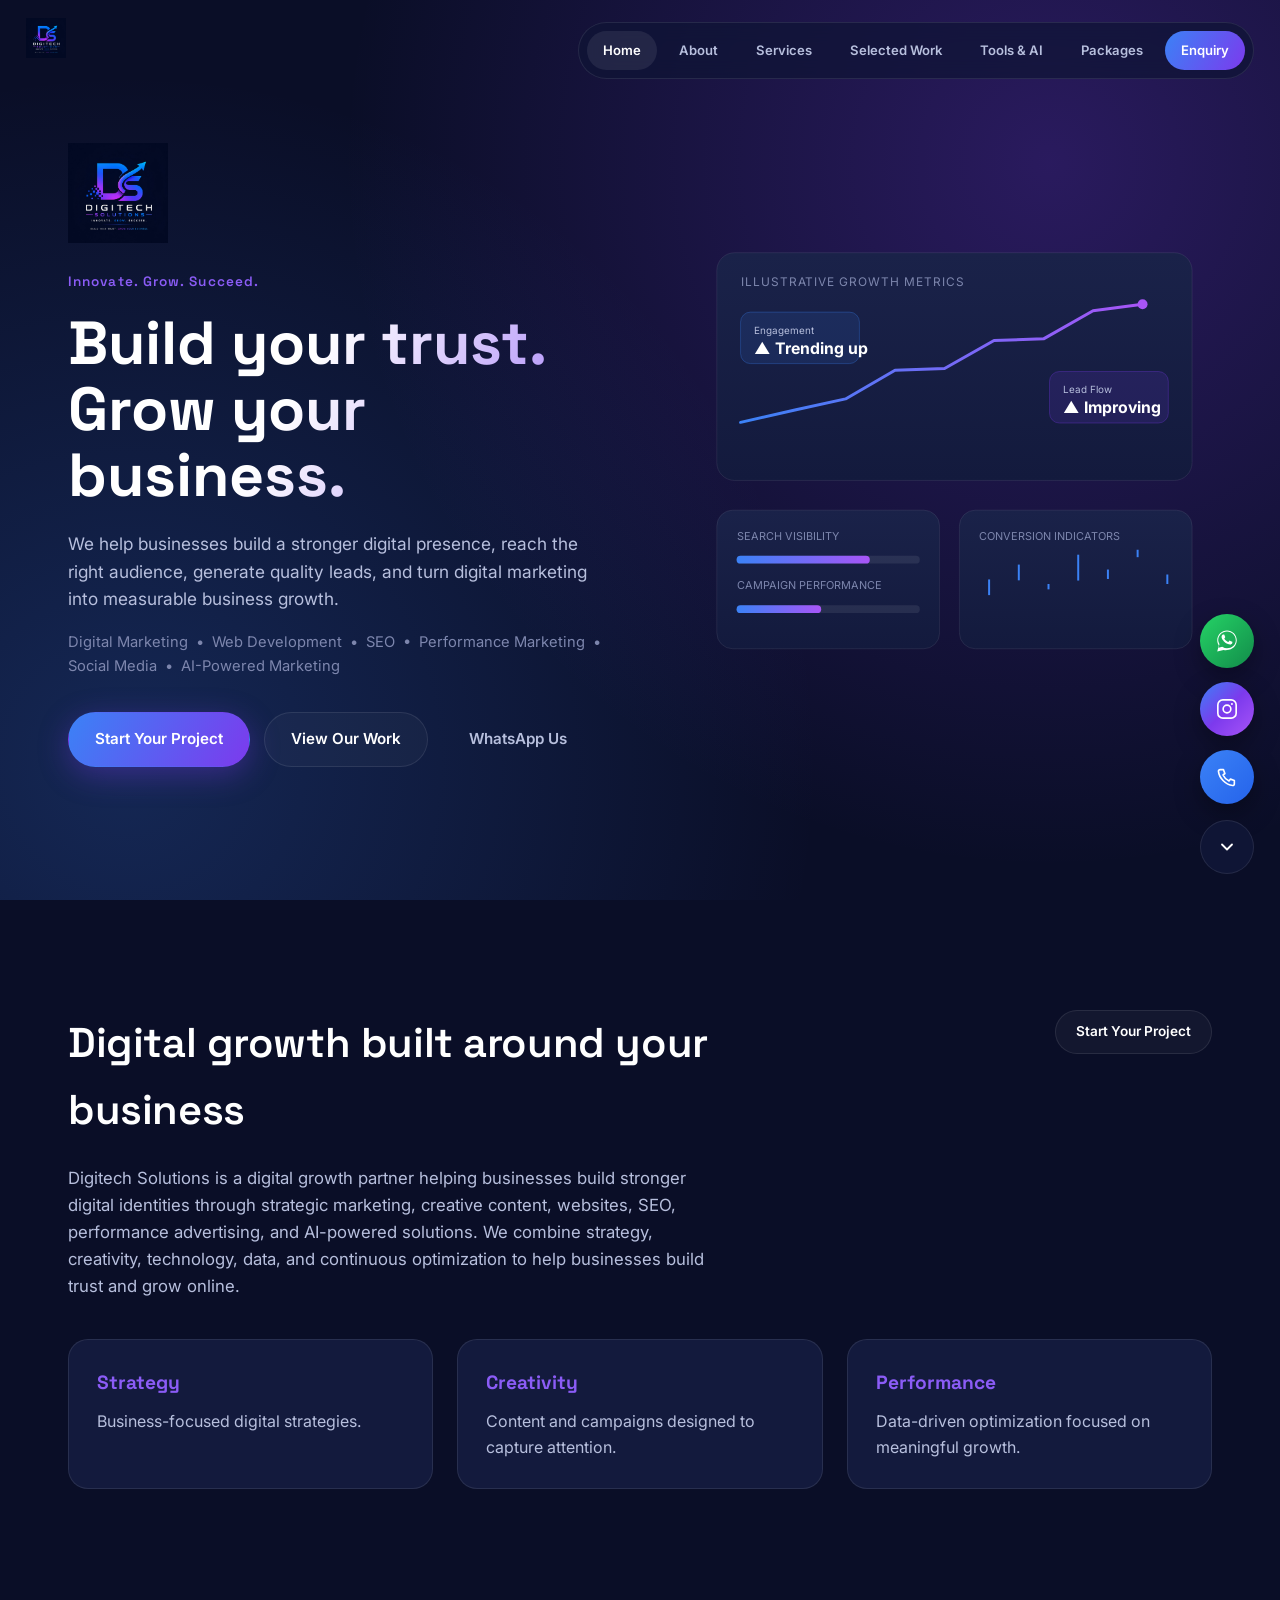
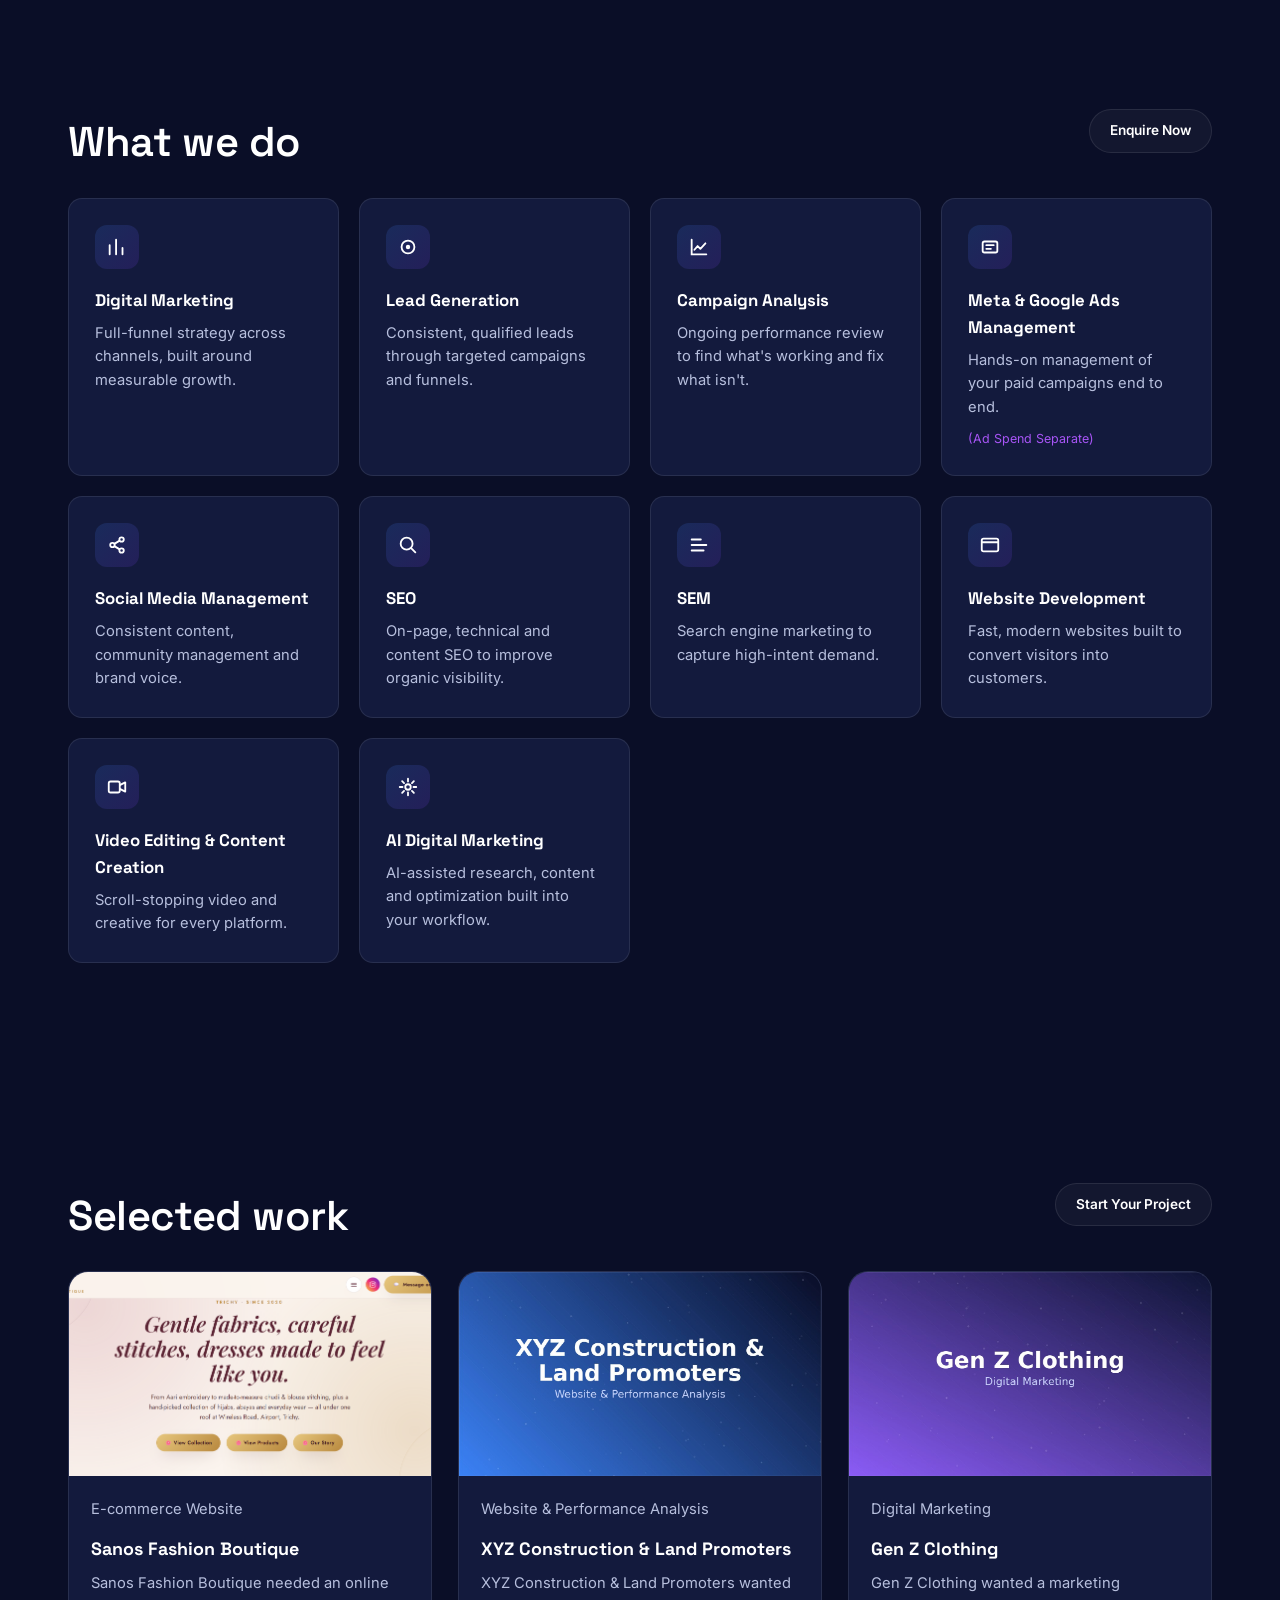
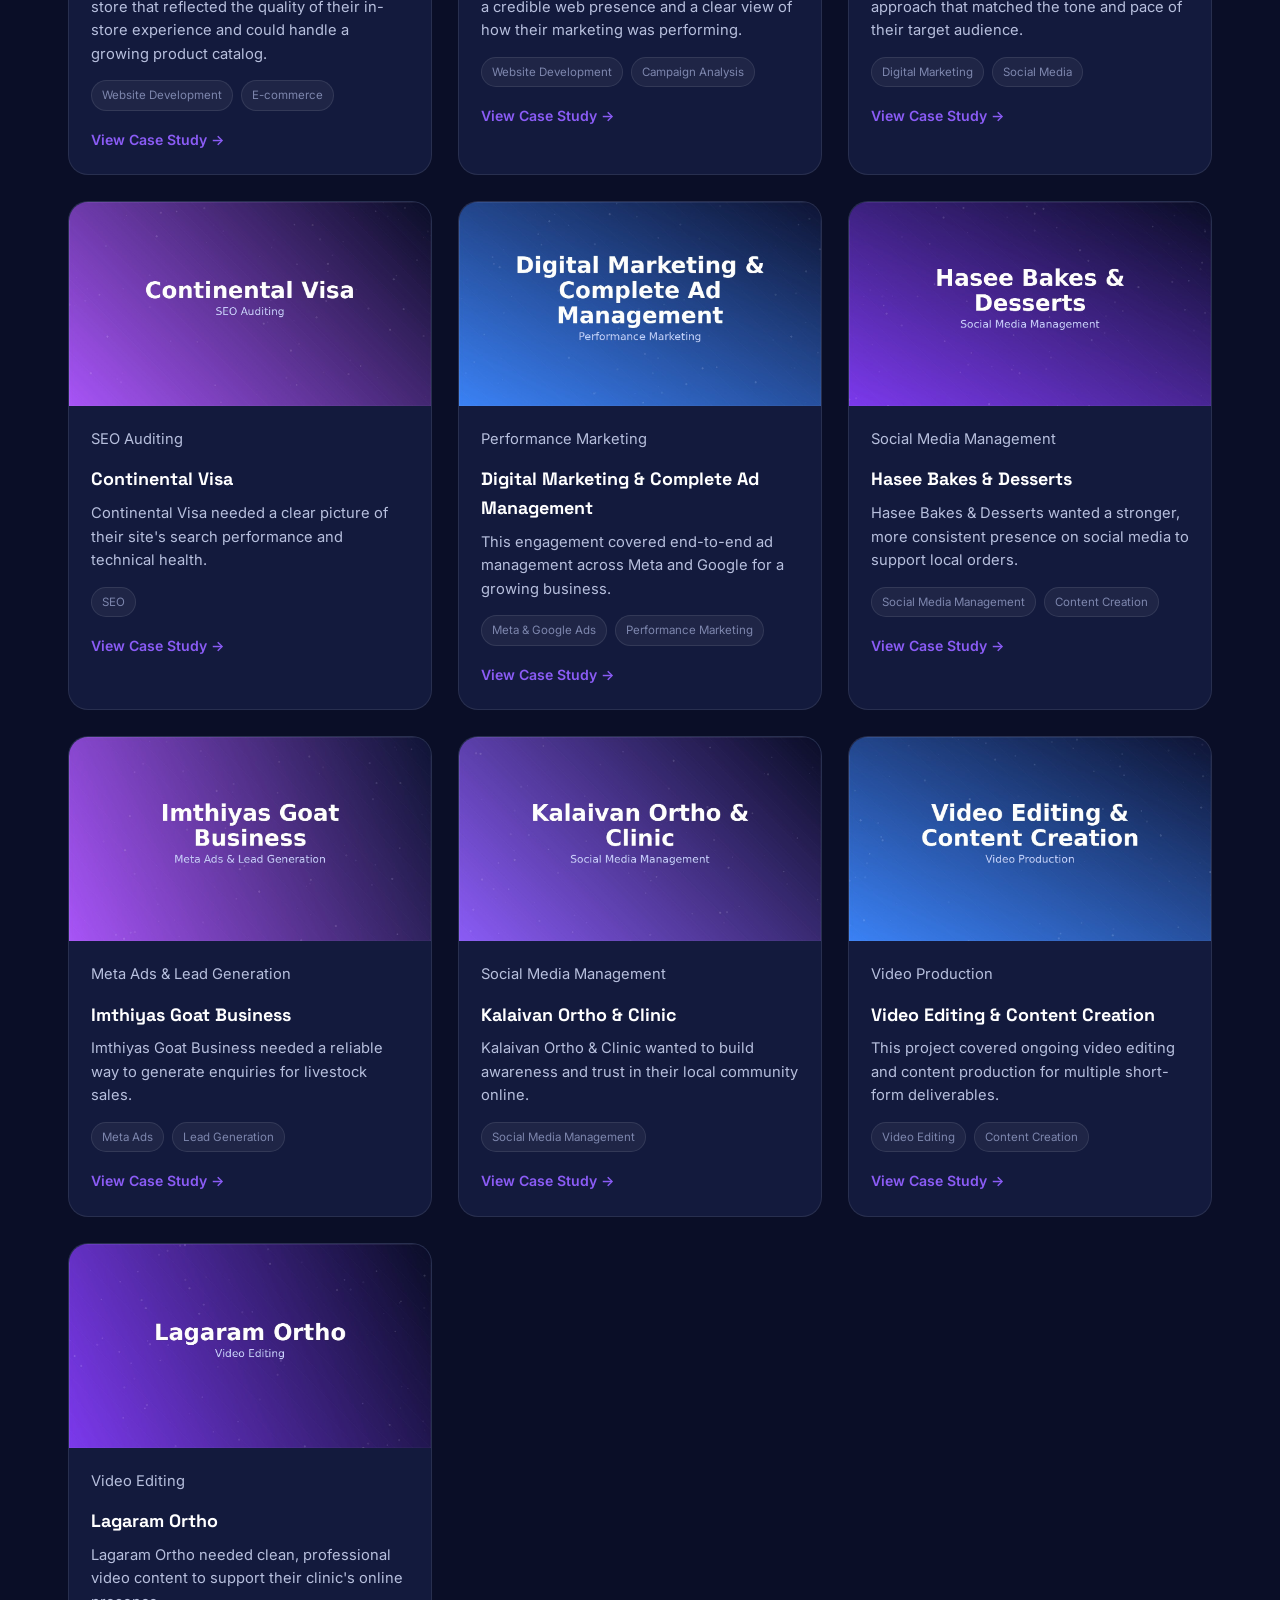
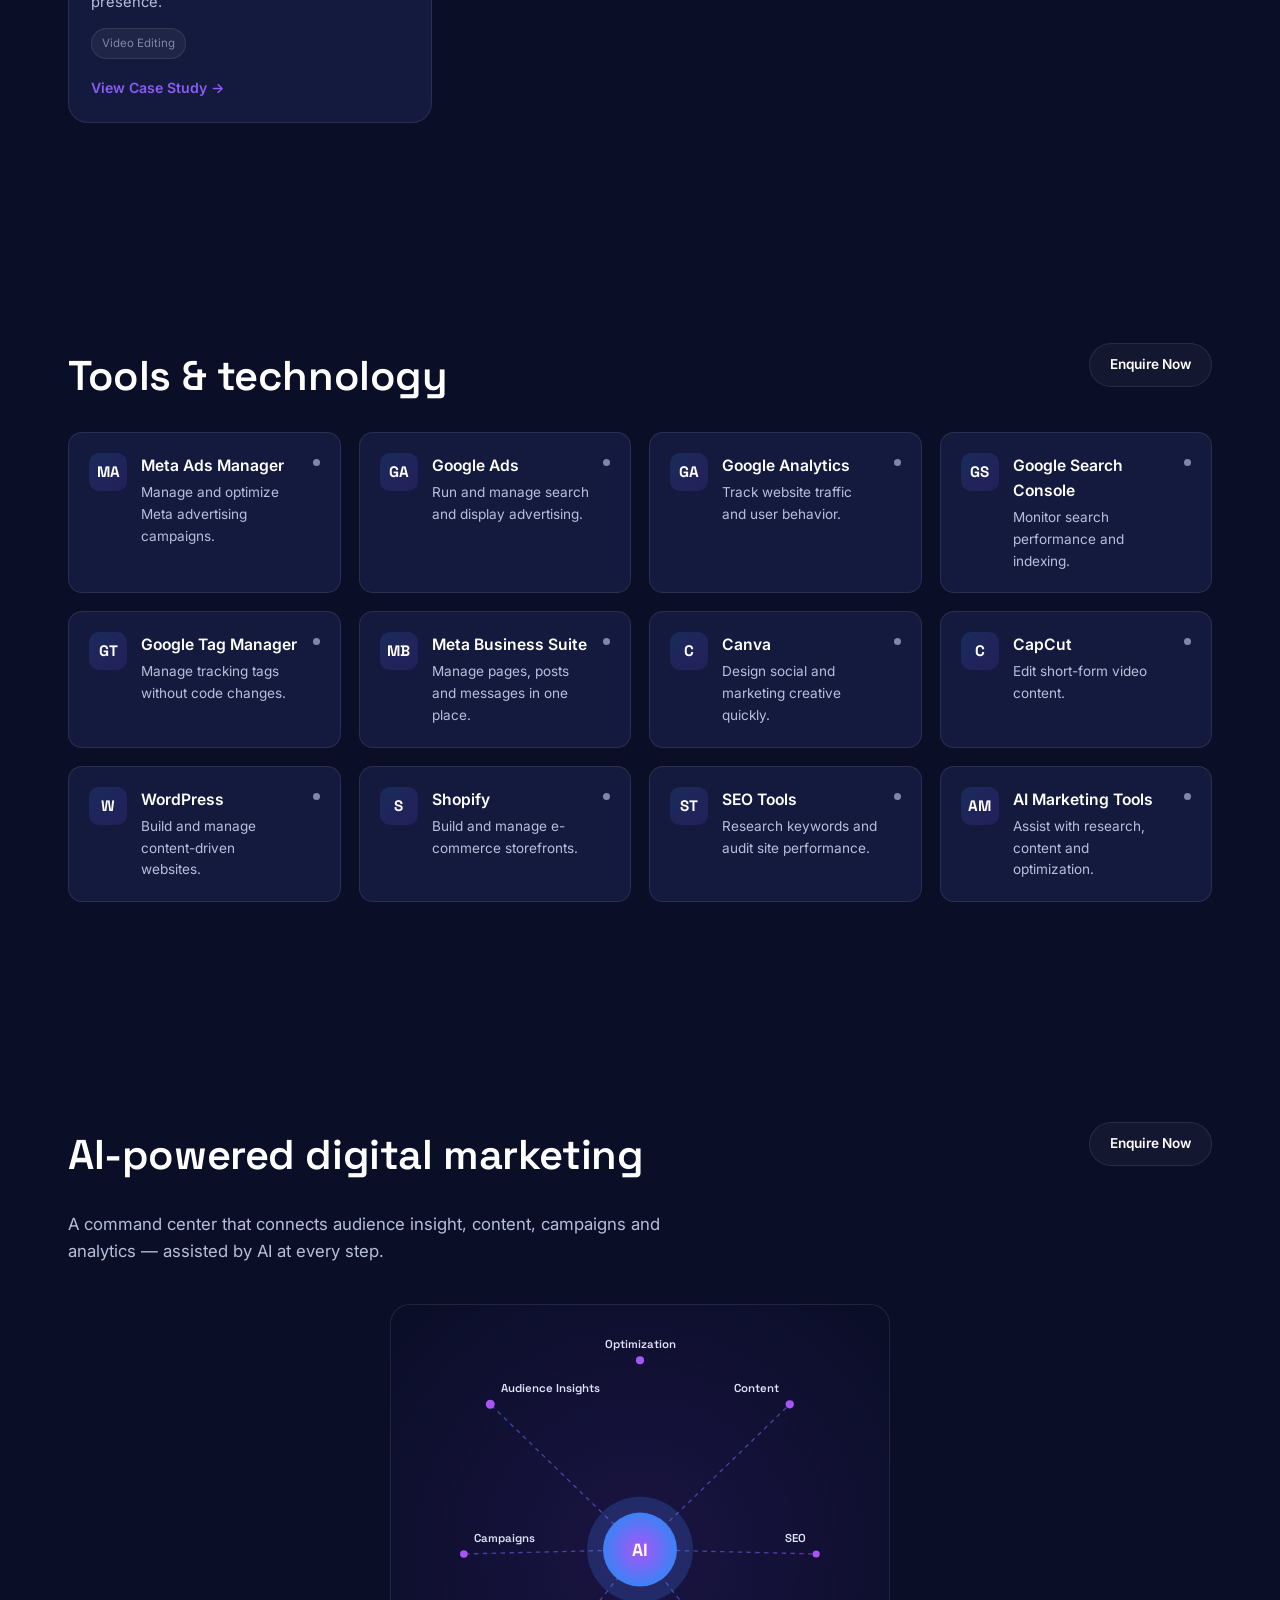
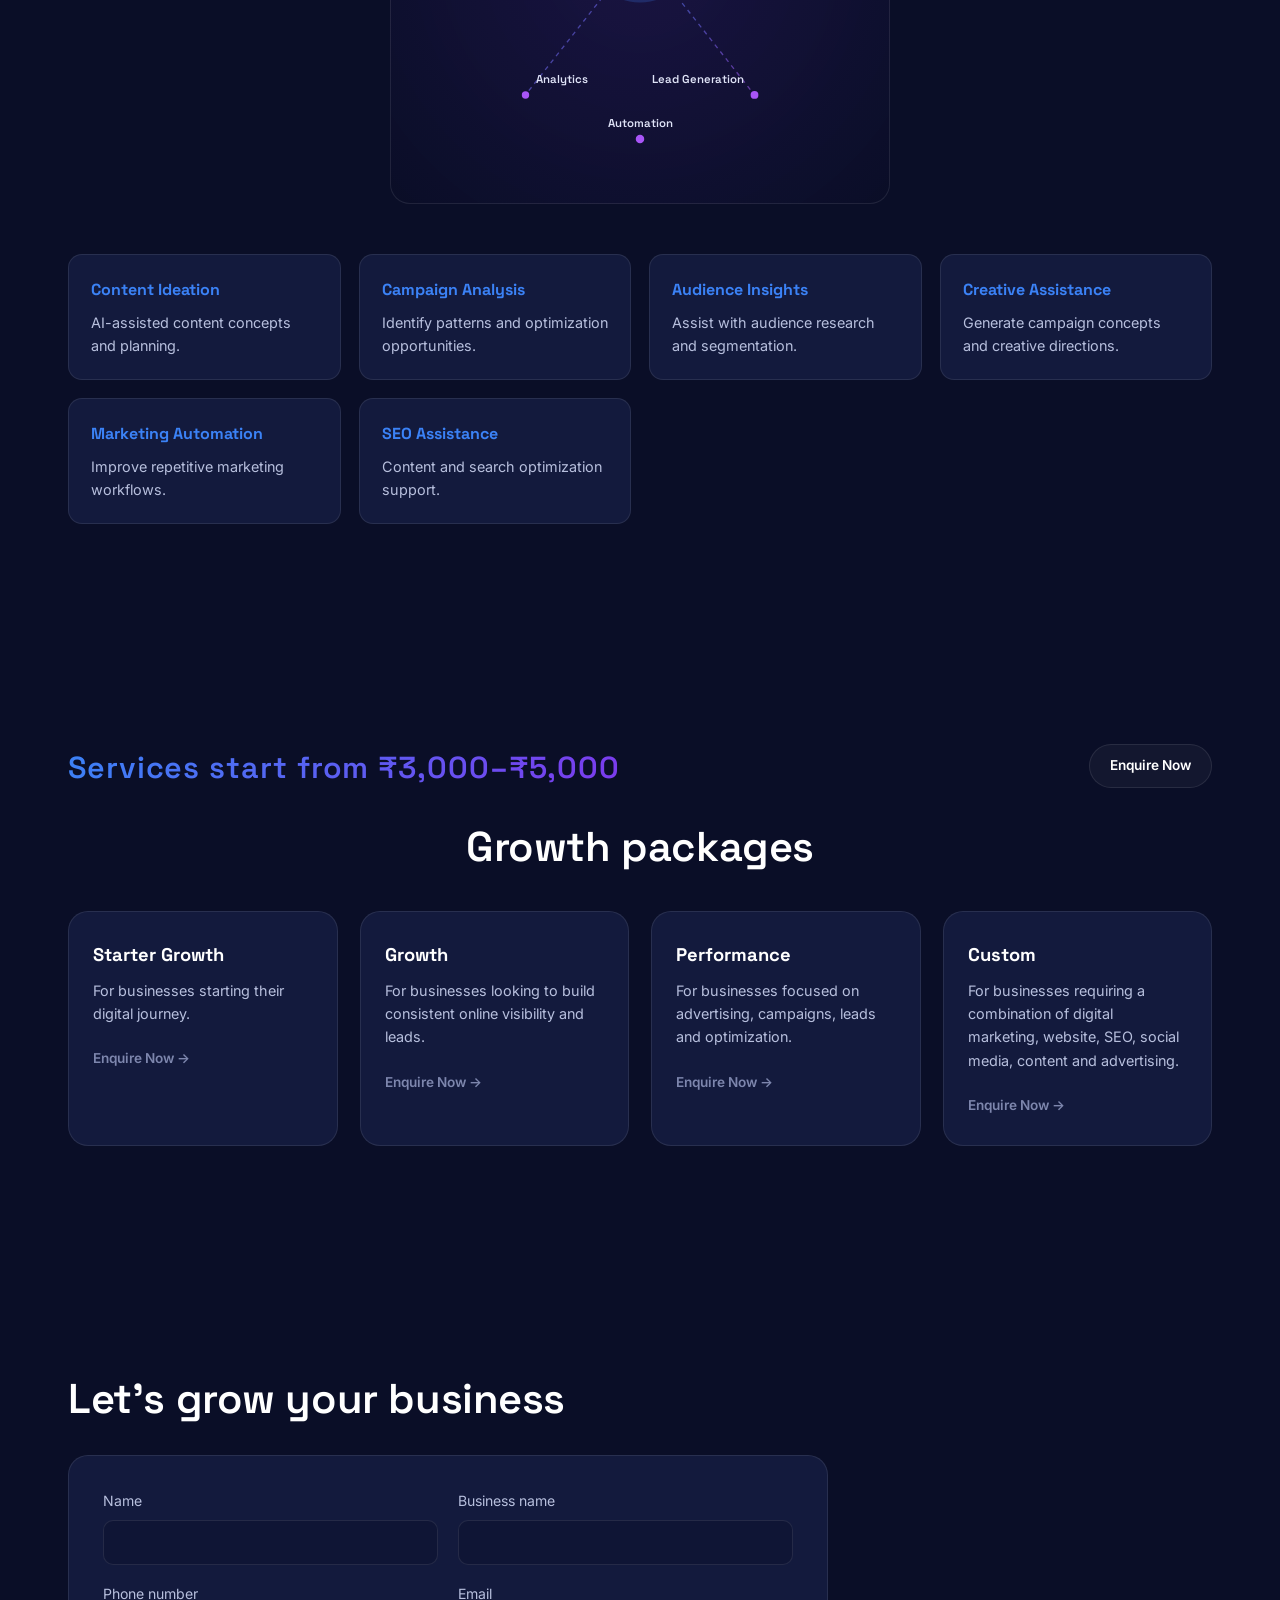
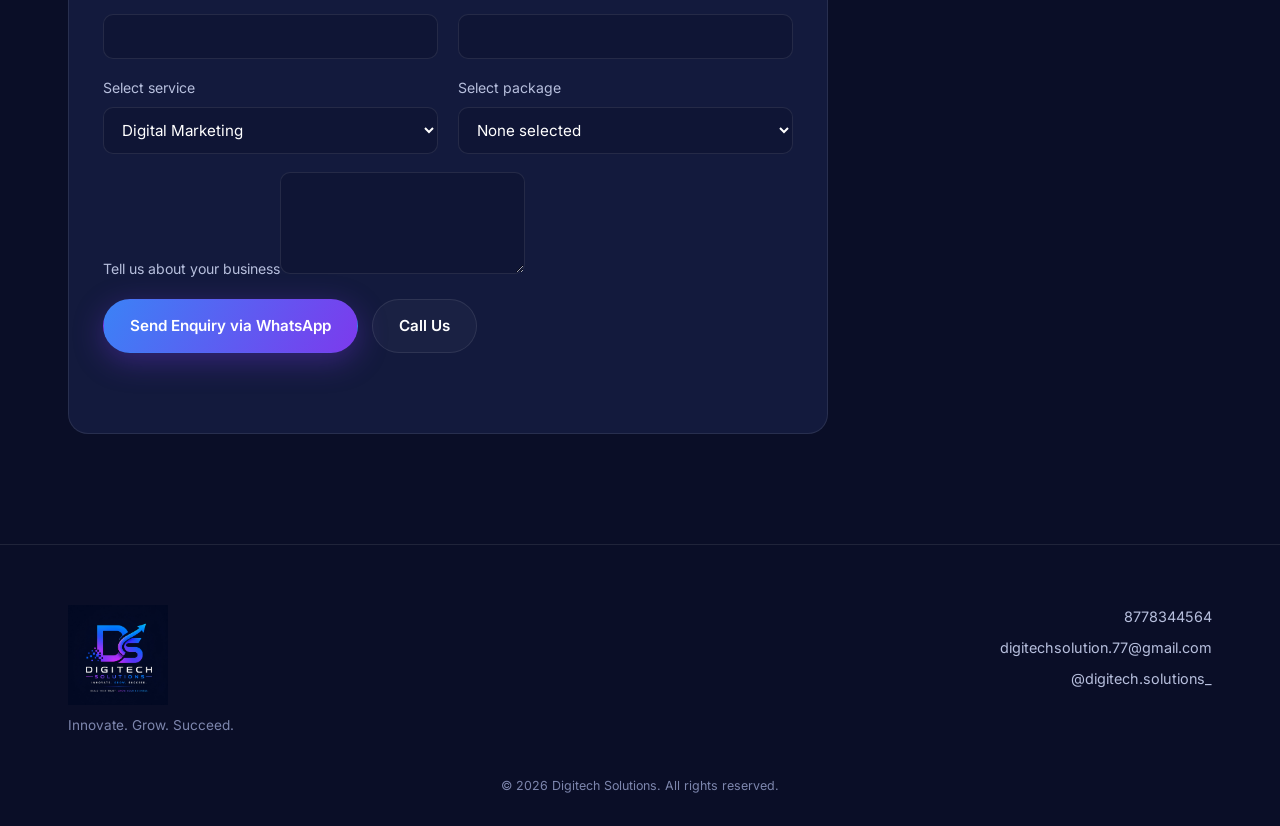
==== commit 5e2a523d: "Add files via upload" ====
--- a/index.html
+++ b/index.html
@@ -11,6 +11,11 @@
 <link rel="stylesheet" href="styles.css">
 </head>
 <body>
+
+<!-- ============ TOP-LEFT LOGO ============ -->
+<a href="#home" class="top-logo" aria-label="Digitech Solutions home">
+  <img id="topLogo" src="" alt="Digitech Solutions logo">
+</a>
 
 <!-- ============ SIDEBAR TOGGLE + PANEL ============ -->
 <button id="menuToggle" class="menu-toggle" aria-label="Open navigation menu" aria-expanded="false">
--- a/styles.css
+++ b/styles.css
@@ -132,11 +132,28 @@
 }
 .btn-ghost:hover{ color:#fff; }
 
+/* ---------------- TOP-LEFT LOGO ---------------- */
+.top-logo{
+  position: fixed;
+  top: 18px;
+  left: 26px;
+  z-index: 220;
+  display:flex;
+  align-items:center;
+  height: 40px;
+}
+.top-logo img{
+  height: 40px;
+  width: auto;
+  max-width: 190px;
+  object-fit: contain;
+}
+
 /* ---------------- SIDEBAR NAV ---------------- */
 .menu-toggle{
   position: fixed;
-  top: 26px;
-  left: 26px;
+  top: 22px;
+  right: 26px;
   z-index: 220;
   width: 48px;
   height: 48px;
@@ -265,7 +282,7 @@
   align-items:center;
 }
 .brand-row{ margin-bottom: 28px; }
-.site-logo{ height: 42px; width:auto; }
+.site-logo{ height: 100px; width:auto; }
 .eyebrow-line{
   font-family: var(--font-display);
   color: var(--violet);
@@ -662,7 +679,7 @@
 /* ---------------- FOOTER ---------------- */
 .footer{ padding: 60px 0 30px; border-top: 1px solid var(--border-soft); }
 .footer-inner{ display:flex; justify-content:space-between; flex-wrap:wrap; gap: 24px; }
-.footer-logo-img{ height: 30px; margin-bottom: 10px; }
+.footer-logo-img{ height: 100px; margin-bottom: 10px; }
 .footer-brand p{ color: var(--text-faint); font-size: 0.85rem; margin:0; }
 .footer-contact{ display:flex; flex-direction:column; gap: 8px; align-items:flex-end; }
 .footer-contact a{ color: var(--text-soft); font-size: 0.9rem; }
@@ -750,7 +767,9 @@
   .footer-contact{ align-items:flex-start; }
   .floating-buttons{ right: 16px; bottom: 84px; }
   .travel-btn{ right: 16px; bottom: 16px; }
-  .menu-toggle{ top: 18px; left: 18px; }
+  .menu-toggle{ top: 16px; right: 18px; }
+  .top-logo{ top: 14px; left: 18px; height: 32px; }
+  .top-logo img{ height: 32px; max-width: 140px; }
   .side-nav{ width: 84vw; }
   .tooltip{ display:none; }
 }
